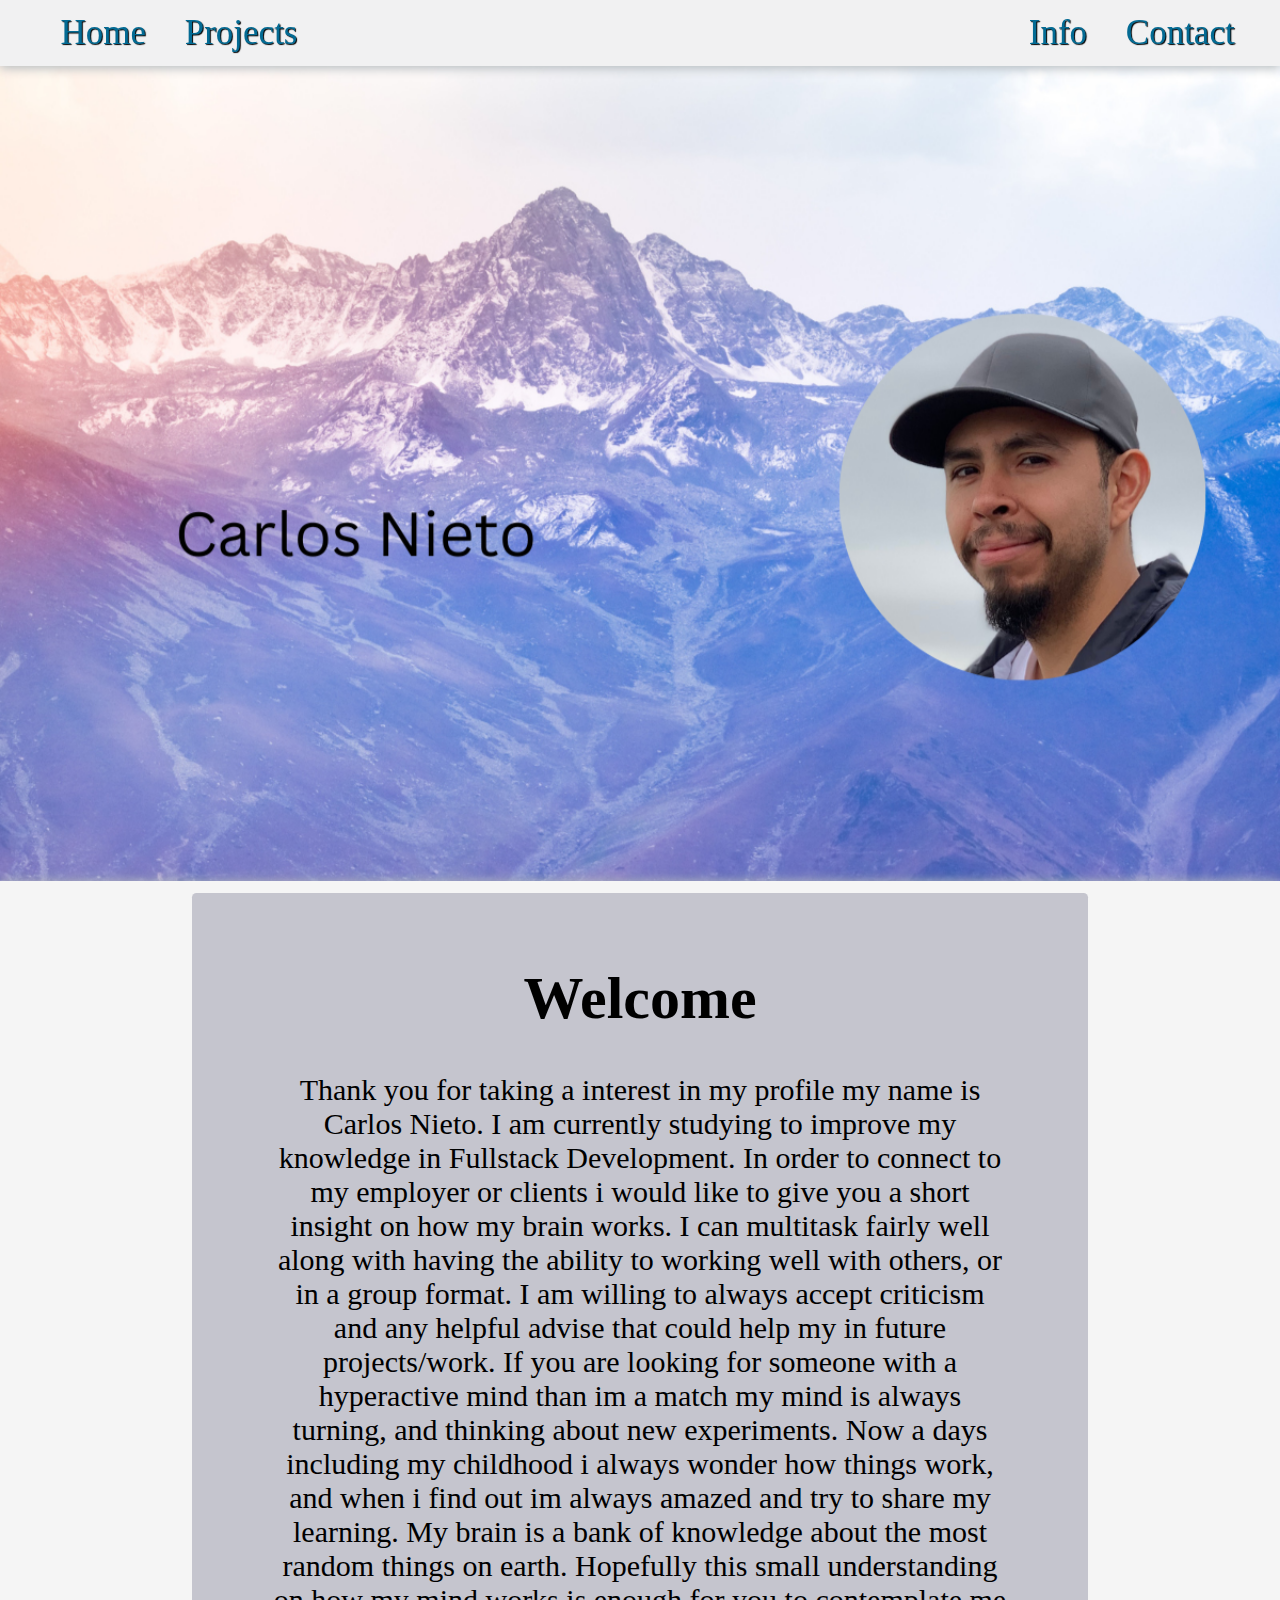
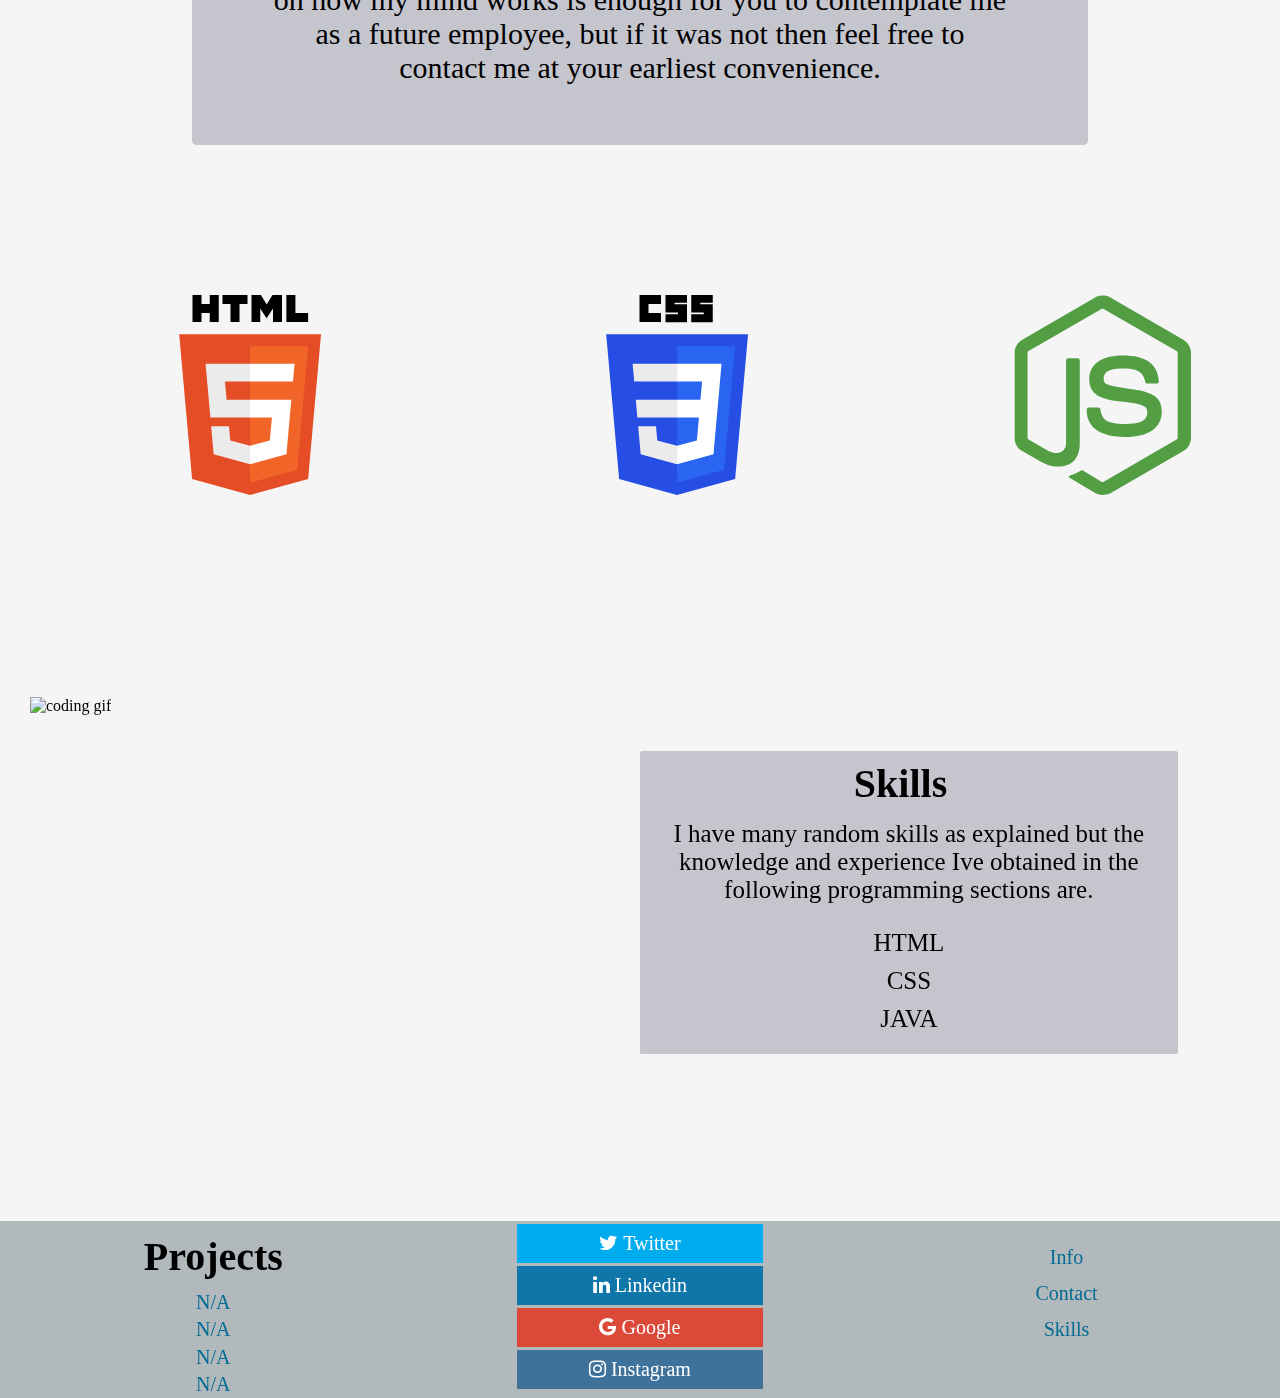
==== index.html @ bda91e51 "portfolio update" ====
<!DOCTYPE html>
<html lang="en">
    <head>
        <meta charset="UTF-8">
        <meta http-equiv="X-UA-Compatible" content="IE=edge">
        <meta name="viewport" content="width=device-width, initial-scale=1.0">
        <link rel="stylesheet" href="https://cdnjs.cloudflare.com/ajax/libs/font-awesome/4.7.0/css/font-awesome.min.css"> 
        <link rel="stylesheet" href="./styles.css">
        <title>Portfolio</title>
    </head>
    <body>
        <section class="bannerimg">
            <h1>i</h1>
            <header>
                <nav class="navigation">
                    <section class="navul">
                        <a href="#">Home</a>
                        <a href="#">Projects</a>
                    </section>
                    <section class="navright">
                        <a href="#">Info</a>
                        <a href="./contact.html">Contact</a>
                    </section>
                </nav>
            </header>
        </section>
        <main>
            <section class="row">
                <section class="col-12 intro">
                    <h1 alt="welcome">Welcome</h1>
                    <p alt="introduction paragraph">Thank you for taking a interest in my profile my name is Carlos Nieto.
                        I am currently studying to improve my knowledge in Fullstack Development.
                        In order to connect to my employer or clients i would like to give you a short
                        insight on how my brain works. I can multitask fairly well along with having the ability to working 
                        well with others, or in a group format. I am willing to always accept criticism and
                         any helpful advise that could help my in future projects/work. If you are looking 
                        for someone with a hyperactive mind than im a match my mind is always turning, and thinking 
                        about new experiments. Now a days including my childhood i always wonder how things work, and 
                        when i find out im always amazed and try to share my learning. My brain is a bank of knowledge 
                        about the most random things on earth. Hopefully this small understanding on how my mind works is 
                        enough for you to contemplate me as a future employee, but if it was not then feel free to contact 
                        me at your earliest convenience.
                    </p>
                </section>
            </section>
            <section class="row">
                <section class="col-4 logosection">
                    <img src="./Content/html_logo.png" alt="html logo">
                </section>
                <section class="col-4 logosection">
                    <img src="./Content/css_logo.png" alt="css logo">
                </section>
                <section class="col-4 logosection">
                    <img src="./Content/javascript_logo.png" alt="javascript logo">
                </section>
            </section>
            <section class="row skillmainsection">
                <section class="col-6 codinggif">
                    <img src="./Content/Untitled_1.gif" alt="coding gif">
                </section>
                <section class="col-6 skillsec">
                    <h1 class="skillssec2 skillssec1" alt="skills">Skills</h1>
                    <p class="skillssec2" alt="skills description">I have many random skills as explained but the knowledge and experience 
                        Ive obtained in the following programming sections are.
                    </p>
                    <ul class="skillsec2">
                        <li alt="html">HTML</li>
                        <li alt="css">CSS</li>
                        <li alt="javascript">JAVA</li>
                    </ul>
                </section>
            </section>
            <section class="footer1">
            <section class="row">
                <section class="col-4 leftfooter1">
                    <h1 class="footerproject" alt="projects">Projects</h1>
                    <a href="#">N/A</a>
                    <a href="#">N/A</a>
                    <a href="#">N/A</a>
                    <a href="#">N/A</a>
                </section>
                <section class="col-4 stickyicon-list">
                    <a href="#twitter" class="twitter">   
                        <i class="fa fa-twitter" alt="twitter"> Twitter</i>   
                        </a>       
                        <a href="#linkedin" class="linkedin">   
                        <i class="fa fa-linkedin" alt="linkedin"> Linkedin</i>   
                        </a>   
                        <a href="#google" class="google">   
                        <i class="fa fa-google" alt="google"> Google</i>   
                        </a>     
                        <a href="#instagram" class="instagram">   
                        <i class="fa fa-instagram" alt="instagram"> Instagram</i>   
                        </a>     
                </section>
                <section class="col-4 footerright1">
                    <a href="#">Info</a>
                    <a href="#">Contact</a>
                    <a href="#">Skills</a>
                </section>
            </section>
            </section>
        </main>
    </body>
</html>
---- styles.css ----
body {
    margin: 0;
}

.navigation {
    display: flex;
    position: relative;
    justify-content: space-between;
    align-content: center;
    text-shadow: 1px 0.5px 1px #000000;
    background-color: #f1f1f2;
    box-shadow: 0 2px 10px #b2b9bc;
    padding: 1%;
    margin: 0;
}

.navul {
    font-size: 35px;
    padding-left: 3%;
}

.navul a {
    padding-right: 20px;
}

.navright {
    float: right;
    font-size: 35px;
    padding-right: 1%;
}

.navright a {
    padding-right: 20px;
}

.navigation a {
    color: rgb(3, 107, 148);
    text-decoration: none;
    padding-left: 10px;
}

.navigation a:hover {
    color: #f5f5f5;
    text-shadow: 2px 1px 8px #363839;
}

.bannerimg h1 {
    position: fixed;
    background-image: url("./Content/Carlos_Nieto_2.png");
    background-size: cover;
    background-position: center;
    width: 100%;
    height: 890px;
    margin-top: 0;
    font-size: 0;
}

main {
    width: 100%;
    position: relative;
    top: 815px;
    box-shadow: -1px 0 10px #b2b9bc;
    background-color: #f5f5f5;
}

.intro {
    text-align: center;
    background-color: #c5c5ce;
    border-radius: 0.5%;
    font-size: 30px;
    margin: 1% 15% 0;
    padding: 30px 80px;

}

.logosection {
    text-align: center;
}

.codinggif {
    margin-top: 3%;
}

.codinggif img {
    height: 90%;
    width: 95%;
    margin: 10px 30px 30px;
}

.skillmainsection {
    margin-bottom: 5%;
}

.skillsec {
    margin: 8%;
    background-color: #c5c5ce;
    border-radius: 0.5%;
}

.skillssec2 {
    text-align: center;
    font-size: 25px;
    padding: 4px 10px;
    margin: 5px;
}

.skillsec2 li {
    text-align: center;
    list-style: none;
    font-size: 25px;
    padding: 5px;
    margin-right: 8%;
}

.skillssec1 {
    font-size: 40px;
    margin-right: 4%;
}

.footerproject {
    margin-bottom: 2%;
    margin-top: 3%;
}

.leftfooter1 {
    font-size: 20px;
    text-align: center;
}

.leftfooter1 a {
    display: block;
    padding: .5%;
    color: rgb(3, 107, 148);
    text-decoration: none;
}

.leftfooter1 a:hover, .footerright1 a:hover {
    color: #f5f5f5;
    text-shadow: 2px 1px 8px #363839;
}

.footer1 {
    display: flex;
    background-color: #b2b9bc;
}

.footerright1 {
    margin-top: 1%;
}

.footerright1 a {
    display: block;
    text-decoration: none;
    text-align: center;
    font-size: 20px;
    margin: 3%;
    color: rgb(3, 107, 148);
}

.stickyicon-list a {
    display: block;
    text-align: center;
    padding: 8px;
    margin: 3px 90px;
    transition: all 1s ease;
    color: white;
    font-size: 20px;
}

.stickyicon-list a:hover {
    color: #000;
}

.twitter {
    color: white;
    background: #00acee;
}

.linkedin {
    background: #0e76a8;
    color: white;
}

.google {
    color: white;
    background: #db4a39;
}

.instagram {
    background: #3f729b;
    color: white;
}

/* Contact section */

.bannerimgC h1 {
    position: fixed;
    background-image: url("./Content/blue_marble.jpg");
    background-size: cover;
    background-repeat: no-repeat;
    background-position: center;
    width: 100%;
    height: 100%;
    margin-top: 0;
    font-size: 0;
}

.maincontact {
    display: flex;
    top: 70px;
    margin: 5% 32% 5%;
    padding: 3% 3%;
    width: 30%;
    box-shadow: -1px 0 10px #b2b9bc;
    background-color: #f5f5f5;
}

.contactform2 {
    margin-left: 12%;
    text-align: left;
}

#namesec, #emailsec, #commentsec {
    margin-left: 20%;
    height: 1.5rem;
    padding-right: px;
}

#commentsec {
    height: 10rem;
}

.contactform2 h1 {
    font-size: 69px;
    margin-bottom: 9%;
}

.contacthead {
    margin-bottom: 10px;
    margin-top: 0%;
    text-decoration: underline;
}

.contactform2 label {
    display: flex;
    font-size: 40px;
    padding: 0%;
}

.submitbuttonsection {
    font-size: 35px;
    border: 1.5px solid #000000;
    margin: 5% 0% 0% 35%;
}

.footercontact {
    width: 100%;
    position: relative;
    top: 120px;
    box-shadow: -1px 0 10px #b2b9bc;
    background-color: #f5f5f5;
}

.row {
    display: inline-flex;
    width: 100%;
}

.col-1 {
    width: 8.33%;
}

.col-2 {
    width: 16.66%;
}

.col-3 {
    width: 25%;
}

.col-4 {
    width: 33.33%;
}

.col-5 {
    width: 41.66%;
}

.col-6 {
    width: 50%;
}

.col-7 {
    width: 58.33%;
}

.col-8 {
    width: 66.66%;
}

.col-9 {
    width: 75%;
}

.col-10 {
    width: 83.33%;
}

.col-11 {
    width: 91.66%;
}

.col-12 {
    width: 100%;
}
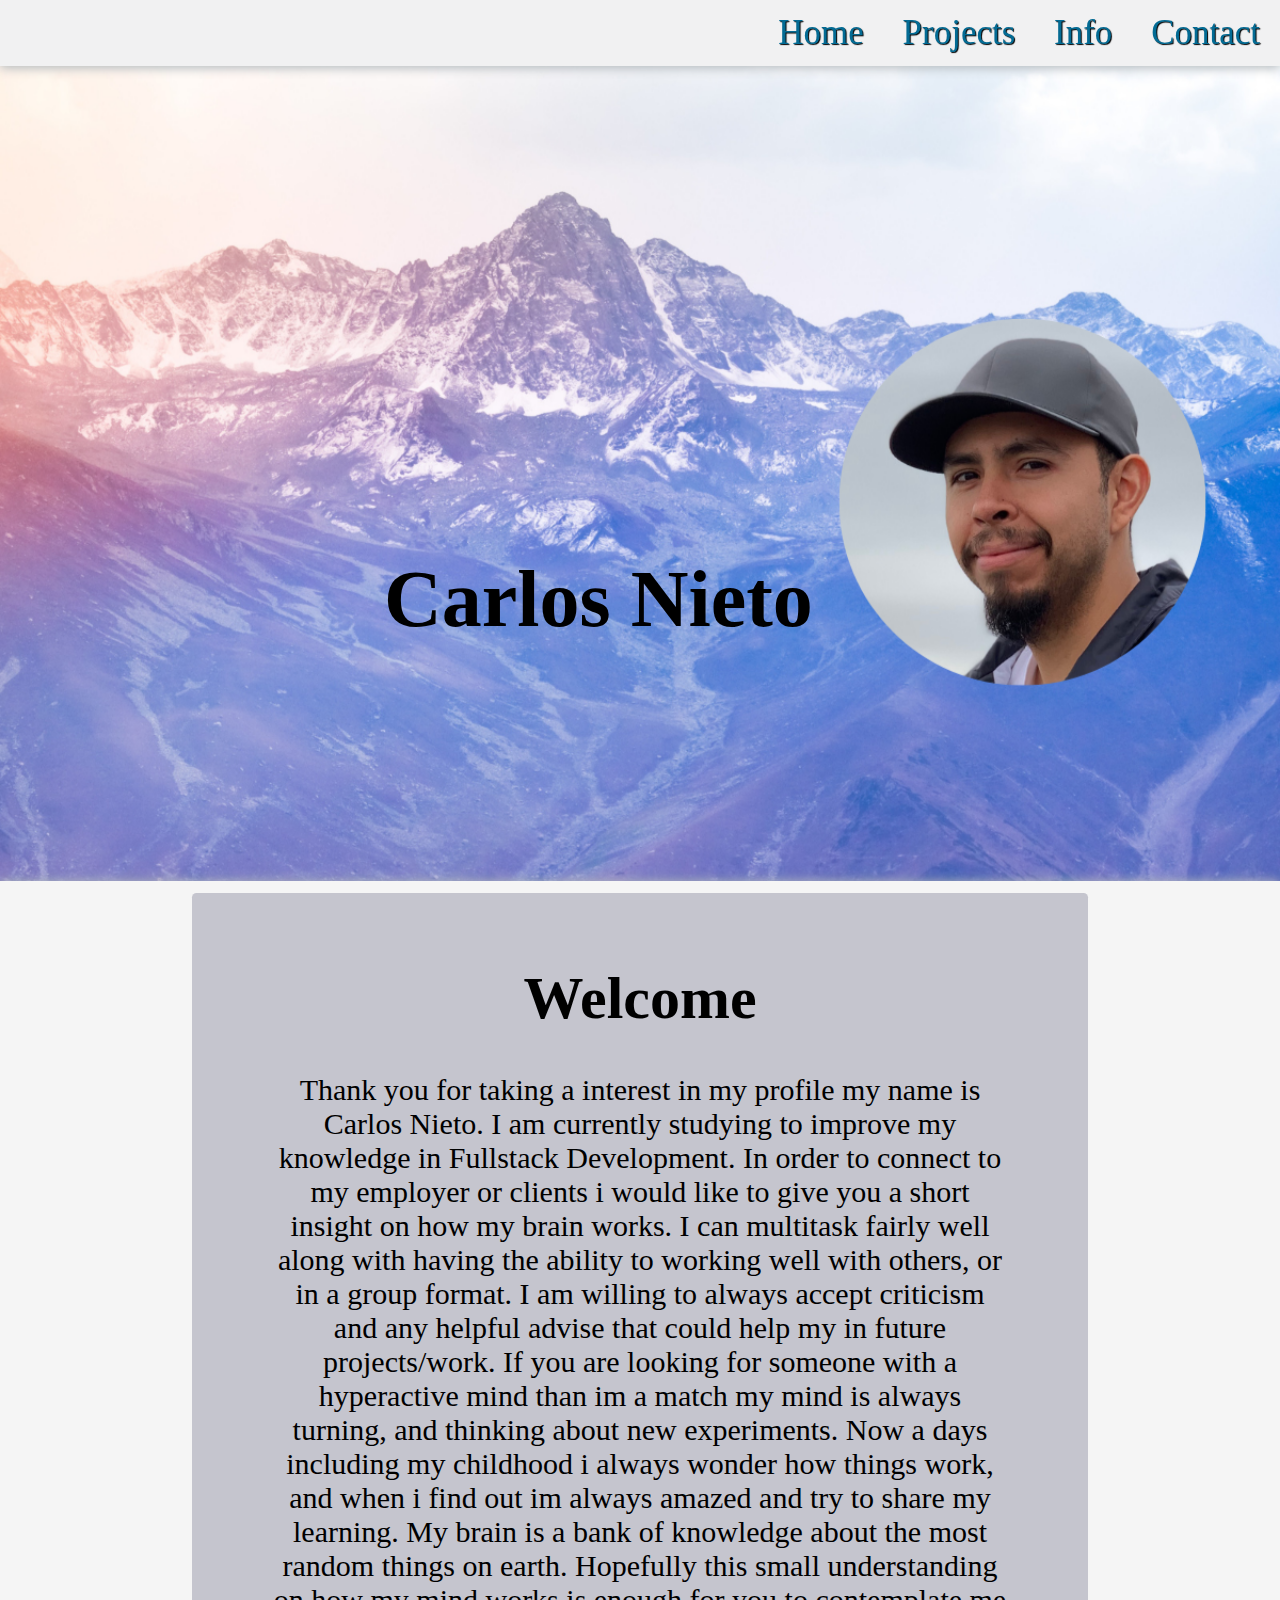
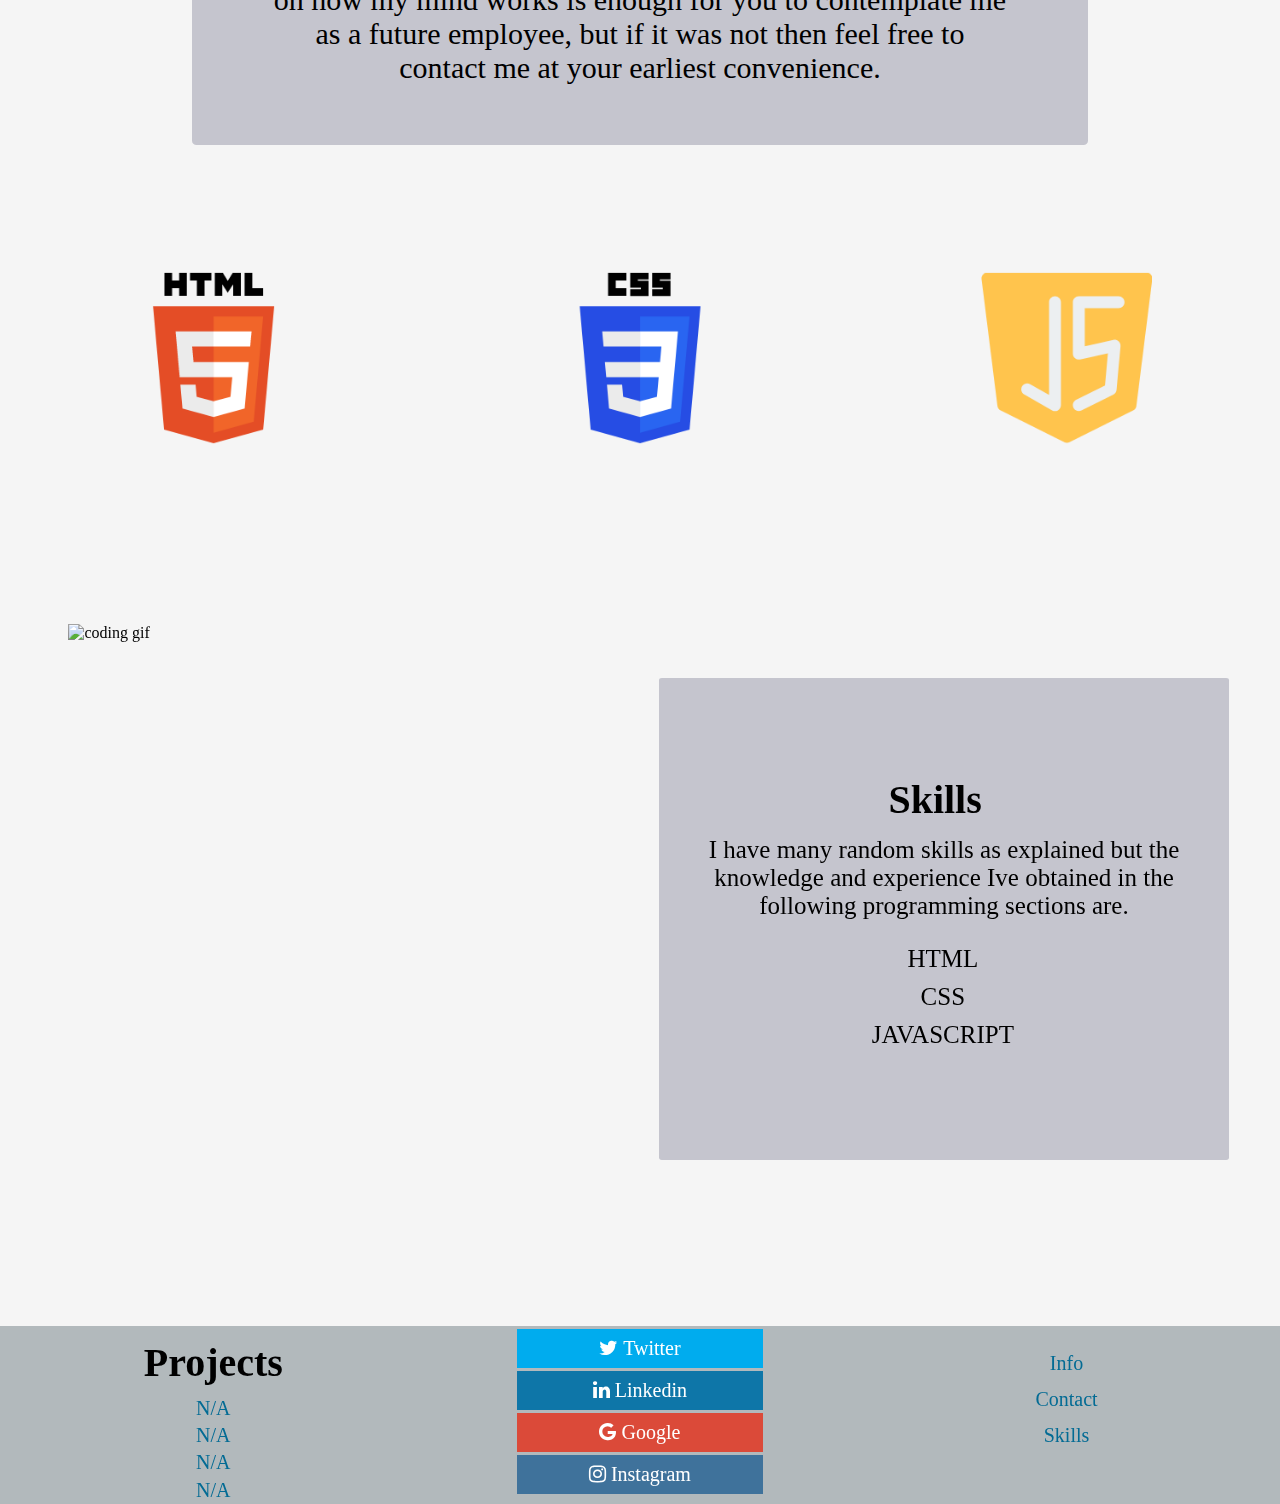
==== commit 7bf36131: "updates" ====
--- a/index.html
+++ b/index.html
@@ -4,46 +4,47 @@
         <meta charset="UTF-8">
         <meta http-equiv="X-UA-Compatible" content="IE=edge">
         <meta name="viewport" content="width=device-width, initial-scale=1.0">
-        <link rel="stylesheet" href="https://cdnjs.cloudflare.com/ajax/libs/font-awesome/4.7.0/css/font-awesome.min.css"> 
+        <link rel="stylesheet" href="https://cdnjs.cloudflare.com/ajax/libs/font-awesome/4.7.0/css/font-awesome.min.css">
         <link rel="stylesheet" href="./styles.css">
         <title>Portfolio</title>
     </head>
     <body>
         <section class="bannerimg">
-            <h1>i</h1>
+            <h1>Carlos Nieto</h1>
             <header>
                 <nav class="navigation">
-                    <section class="navul">
-                        <a href="#">Home</a>
+                    <section class="navright">
+                        <a href="./index.html">Home</a>
                         <a href="#">Projects</a>
-                    </section>
-                    <section class="navright">
                         <a href="#">Info</a>
                         <a href="./contact.html">Contact</a>
                     </section>
                 </nav>
             </header>
         </section>
+        <section class="imagename">
+            <h1>Carlos Nieto</h1>
+        </section>
         <main>
             <section class="row">
                 <section class="col-12 intro">
-                    <h1 alt="welcome">Welcome</h1>
-                    <p alt="introduction paragraph">Thank you for taking a interest in my profile my name is Carlos Nieto.
-                        I am currently studying to improve my knowledge in Fullstack Development.
-                        In order to connect to my employer or clients i would like to give you a short
-                        insight on how my brain works. I can multitask fairly well along with having the ability to working 
-                        well with others, or in a group format. I am willing to always accept criticism and
-                         any helpful advise that could help my in future projects/work. If you are looking 
-                        for someone with a hyperactive mind than im a match my mind is always turning, and thinking 
-                        about new experiments. Now a days including my childhood i always wonder how things work, and 
-                        when i find out im always amazed and try to share my learning. My brain is a bank of knowledge 
-                        about the most random things on earth. Hopefully this small understanding on how my mind works is 
-                        enough for you to contemplate me as a future employee, but if it was not then feel free to contact 
-                        me at your earliest convenience.
+                    <h1>Welcome</h1>
+                    <p>Thank you for taking a interest in my profile my name is Carlos Nieto.
+                    I am currently studying to improve my knowledge in Fullstack Development.
+                    In order to connect to my employer or clients i would like to give you a short
+                    insight on how my brain works. I can multitask fairly well along with having the ability to working 
+                    well with others, or in a group format. I am willing to always accept criticism and
+                    any helpful advise that could help my in future projects/work. If you are looking 
+                     for someone with a hyperactive mind than im a match my mind is always turning, and thinking 
+                    about new experiments. Now a days including my childhood i always wonder how things work, and 
+                    when i find out im always amazed and try to share my learning. My brain is a bank of knowledge 
+                    about the most random things on earth. Hopefully this small understanding on how my mind works is 
+                    enough for you to contemplate me as a future employee, but if it was not then feel free to contact 
+                    me at your earliest convenience.
                     </p>
                 </section>
             </section>
-            <section class="row">
+            <section class="row logosection1">
                 <section class="col-4 logosection">
                     <img src="./Content/html_logo.png" alt="html logo">
                 </section>
@@ -56,49 +57,53 @@
             </section>
             <section class="row skillmainsection">
                 <section class="col-6 codinggif">
-                    <img src="./Content/Untitled_1.gif" alt="coding gif">
+                    <img src="./Content/html_gif.gif" alt="coding gif">
                 </section>
                 <section class="col-6 skillsec">
-                    <h1 class="skillssec2 skillssec1" alt="skills">Skills</h1>
-                    <p class="skillssec2" alt="skills description">I have many random skills as explained but the knowledge and experience 
-                        Ive obtained in the following programming sections are.
+                    <h1 class="skillssec2 skillssec1">Skills</h1>
+                    <p class="skillssec2">I have many random skills as explained but the knowledge and experience 
+                    Ive obtained in the following programming sections are.
                     </p>
                     <ul class="skillsec2">
                         <li alt="html">HTML</li>
                         <li alt="css">CSS</li>
-                        <li alt="javascript">JAVA</li>
+                        <li alt="javascript">JAVASCRIPT</li>
                     </ul>
                 </section>
             </section>
             <section class="footer1">
-            <section class="row">
-                <section class="col-4 leftfooter1">
-                    <h1 class="footerproject" alt="projects">Projects</h1>
-                    <a href="#">N/A</a>
-                    <a href="#">N/A</a>
-                    <a href="#">N/A</a>
-                    <a href="#">N/A</a>
+                <section class="row">
+                    <section class="col-4 leftfooter1">
+                        <h1 class="footerproject">Projects</h1>
+                        <a href="#">N/A</a>
+                        <a href="#">N/A</a>
+                        <a href="#">N/A</a>
+                        <a href="#">N/A</a>
+                    </section>
+                    <section class="col-4 stickyicon-list">
+                        <a href="#twitter" class="twitter">
+                            <i class="fa fa-twitter">
+                                Twitter</i>
+                        </a>
+                        <a href="#linkedin" class="linkedin">
+                            <i class="fa fa-linkedin">
+                                Linkedin</i>
+                        </a>
+                        <a href="#google" class="google">
+                            <i class="fa fa-google">
+                                Google</i>
+                        </a>
+                        <a href="#instagram" class="instagram">
+                            <i class="fa fa-instagram">
+                                Instagram</i>
+                        </a>
+                    </section>
+                    <section class="col-4 footerright1">
+                        <a href="#">Info</a>
+                        <a href="#">Contact</a>
+                        <a href="#">Skills</a>
+                    </section>
                 </section>
-                <section class="col-4 stickyicon-list">
-                    <a href="#twitter" class="twitter">   
-                        <i class="fa fa-twitter" alt="twitter"> Twitter</i>   
-                        </a>       
-                        <a href="#linkedin" class="linkedin">   
-                        <i class="fa fa-linkedin" alt="linkedin"> Linkedin</i>   
-                        </a>   
-                        <a href="#google" class="google">   
-                        <i class="fa fa-google" alt="google"> Google</i>   
-                        </a>     
-                        <a href="#instagram" class="instagram">   
-                        <i class="fa fa-instagram" alt="instagram"> Instagram</i>   
-                        </a>     
-                </section>
-                <section class="col-4 footerright1">
-                    <a href="#">Info</a>
-                    <a href="#">Contact</a>
-                    <a href="#">Skills</a>
-                </section>
-            </section>
             </section>
         </main>
     </body>
--- a/styles.css
+++ b/styles.css
@@ -1,5 +1,5 @@
 body {
-    margin: 0;
+    margin: 0%;
 }
 
 .navigation {
@@ -10,23 +10,16 @@
     text-shadow: 1px 0.5px 1px #000000;
     background-color: #f1f1f2;
     box-shadow: 0 2px 10px #b2b9bc;
-    padding: 1%;
-    margin: 0;
-}
-
-.navul {
+    padding: 1% 0% 1% 1%;
+    margin: 0%;
+}
+
+.navright {
+    text-align: right;
     font-size: 35px;
-    padding-left: 3%;
-}
-
-.navul a {
-    padding-right: 20px;
-}
-
-.navright {
-    float: right;
-    font-size: 35px;
-    padding-right: 1%;
+    padding-right: 0%;
+    margin-right: 0%;
+    width: 100%;
 }
 
 .navright a {
@@ -40,19 +33,27 @@
 }
 
 .navigation a:hover {
-    color: #f5f5f5;
+    color: #3b6ad7;
     text-shadow: 2px 1px 8px #363839;
 }
 
 .bannerimg h1 {
     position: fixed;
-    background-image: url("./Content/Carlos_Nieto_2.png");
+    background-image: url("./Content/Carlos_Nieto_3.png");
     background-size: cover;
     background-position: center;
     width: 100%;
-    height: 890px;
-    margin-top: 0;
-    font-size: 0;
+    height: 100%;
+    margin-top: 0px;
+    font-size: 0px;
+}
+
+.imagename {
+    display: flex;
+    position: fixed;
+    top: 500px;
+    left: 30%;
+    font-size: 40px;
 }
 
 main {
@@ -68,21 +69,26 @@
     background-color: #c5c5ce;
     border-radius: 0.5%;
     font-size: 30px;
-    margin: 1% 15% 0;
+    margin: 1% 15% 0%;
     padding: 30px 80px;
 
 }
 
 .logosection {
-    text-align: center;
+    display: flex;
+    text-align: center;
+}
+
+.logosection img {
+    overflow: auto;
 }
 
 .codinggif {
     margin-top: 3%;
+    margin-left: 3%;
 }
 
 .codinggif img {
-    height: 90%;
     width: 95%;
     margin: 10px 30px 30px;
 }
@@ -92,9 +98,10 @@
 }
 
 .skillsec {
-    margin: 8%;
+    margin: 8% 4%;
     background-color: #c5c5ce;
     border-radius: 0.5%;
+    padding: 7% 0%;
 }
 
 .skillssec2 {
@@ -135,7 +142,7 @@
 }
 
 .leftfooter1 a:hover, .footerright1 a:hover {
-    color: #f5f5f5;
+    color: #3b6ad7;
     text-shadow: 2px 1px 8px #363839;
 }
 
@@ -201,8 +208,8 @@
     background-position: center;
     width: 100%;
     height: 100%;
-    margin-top: 0;
-    font-size: 0;
+    margin-top: 0%;
+    font-size: 0px;
 }
 
 .maincontact {
@@ -221,9 +228,8 @@
 }
 
 #namesec, #emailsec, #commentsec {
-    margin-left: 20%;
+    width: 80%;
     height: 1.5rem;
-    padding-right: px;
 }
 
 #commentsec {
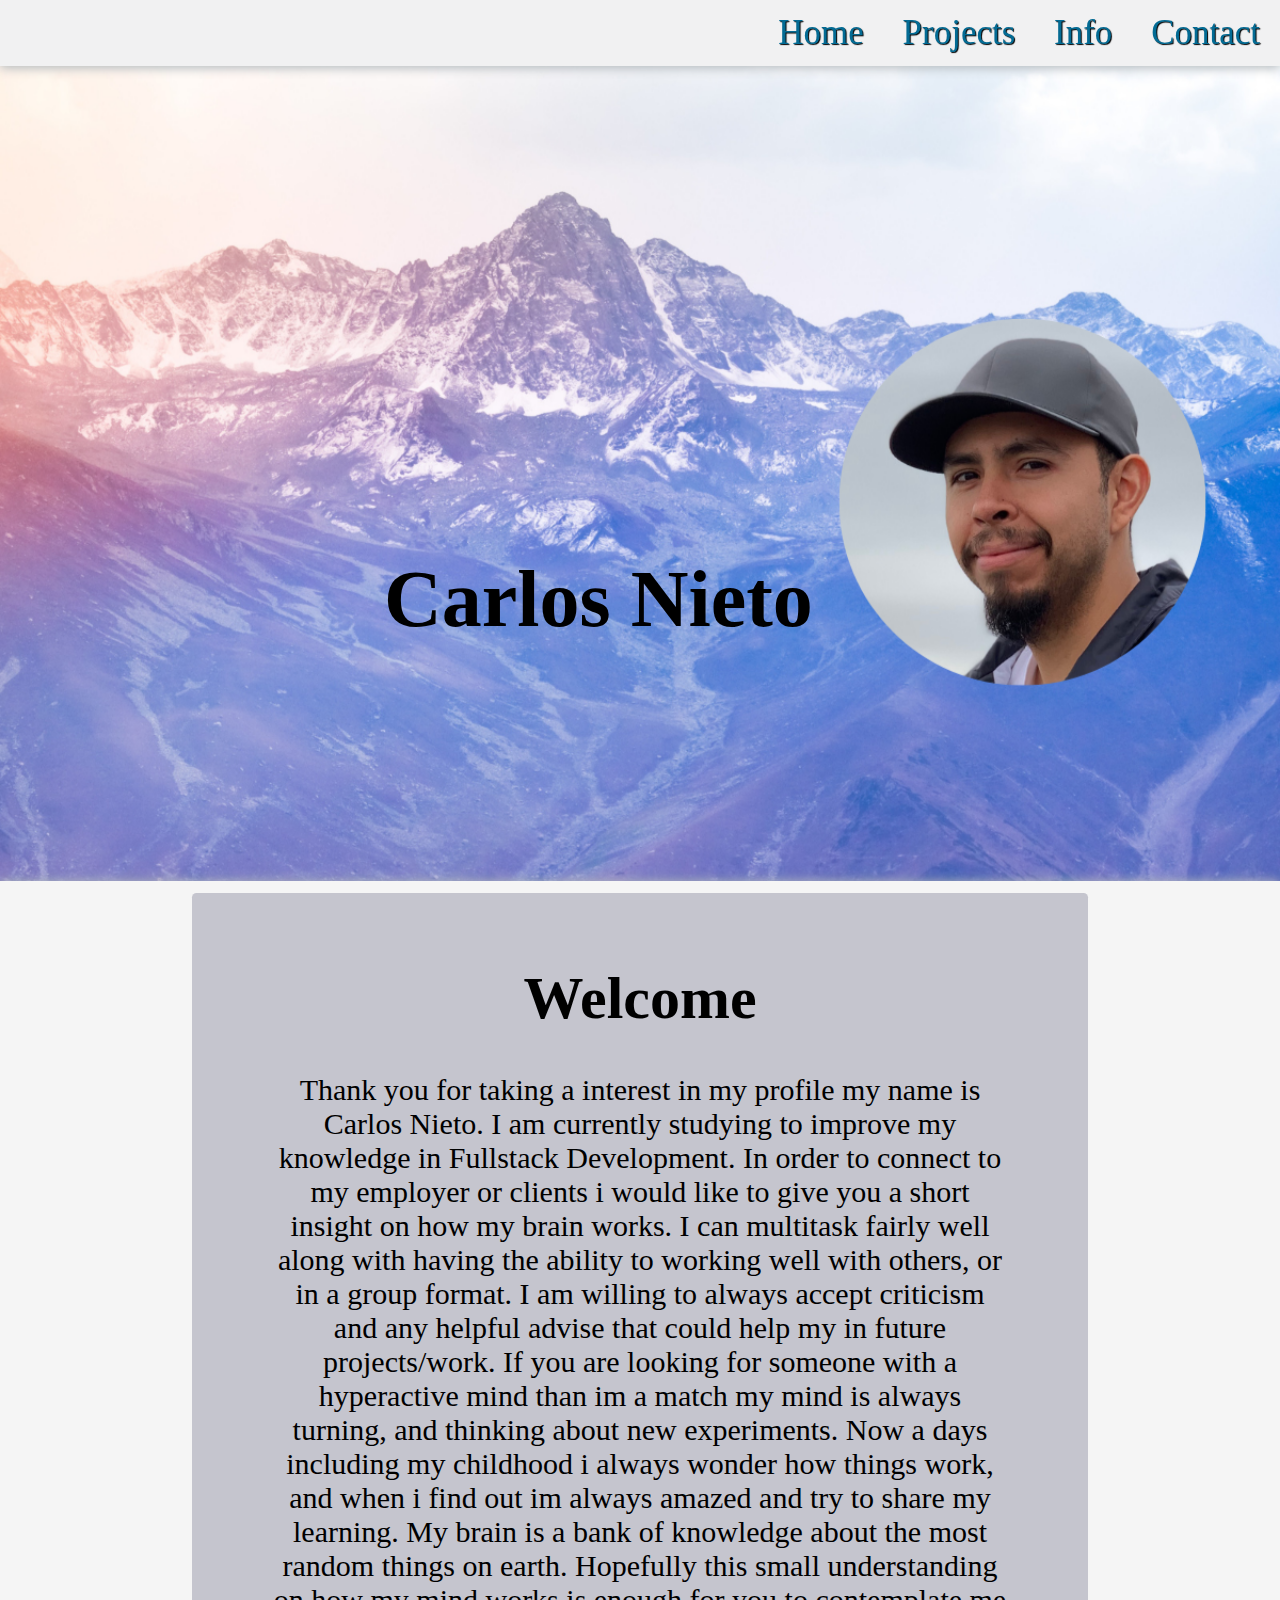
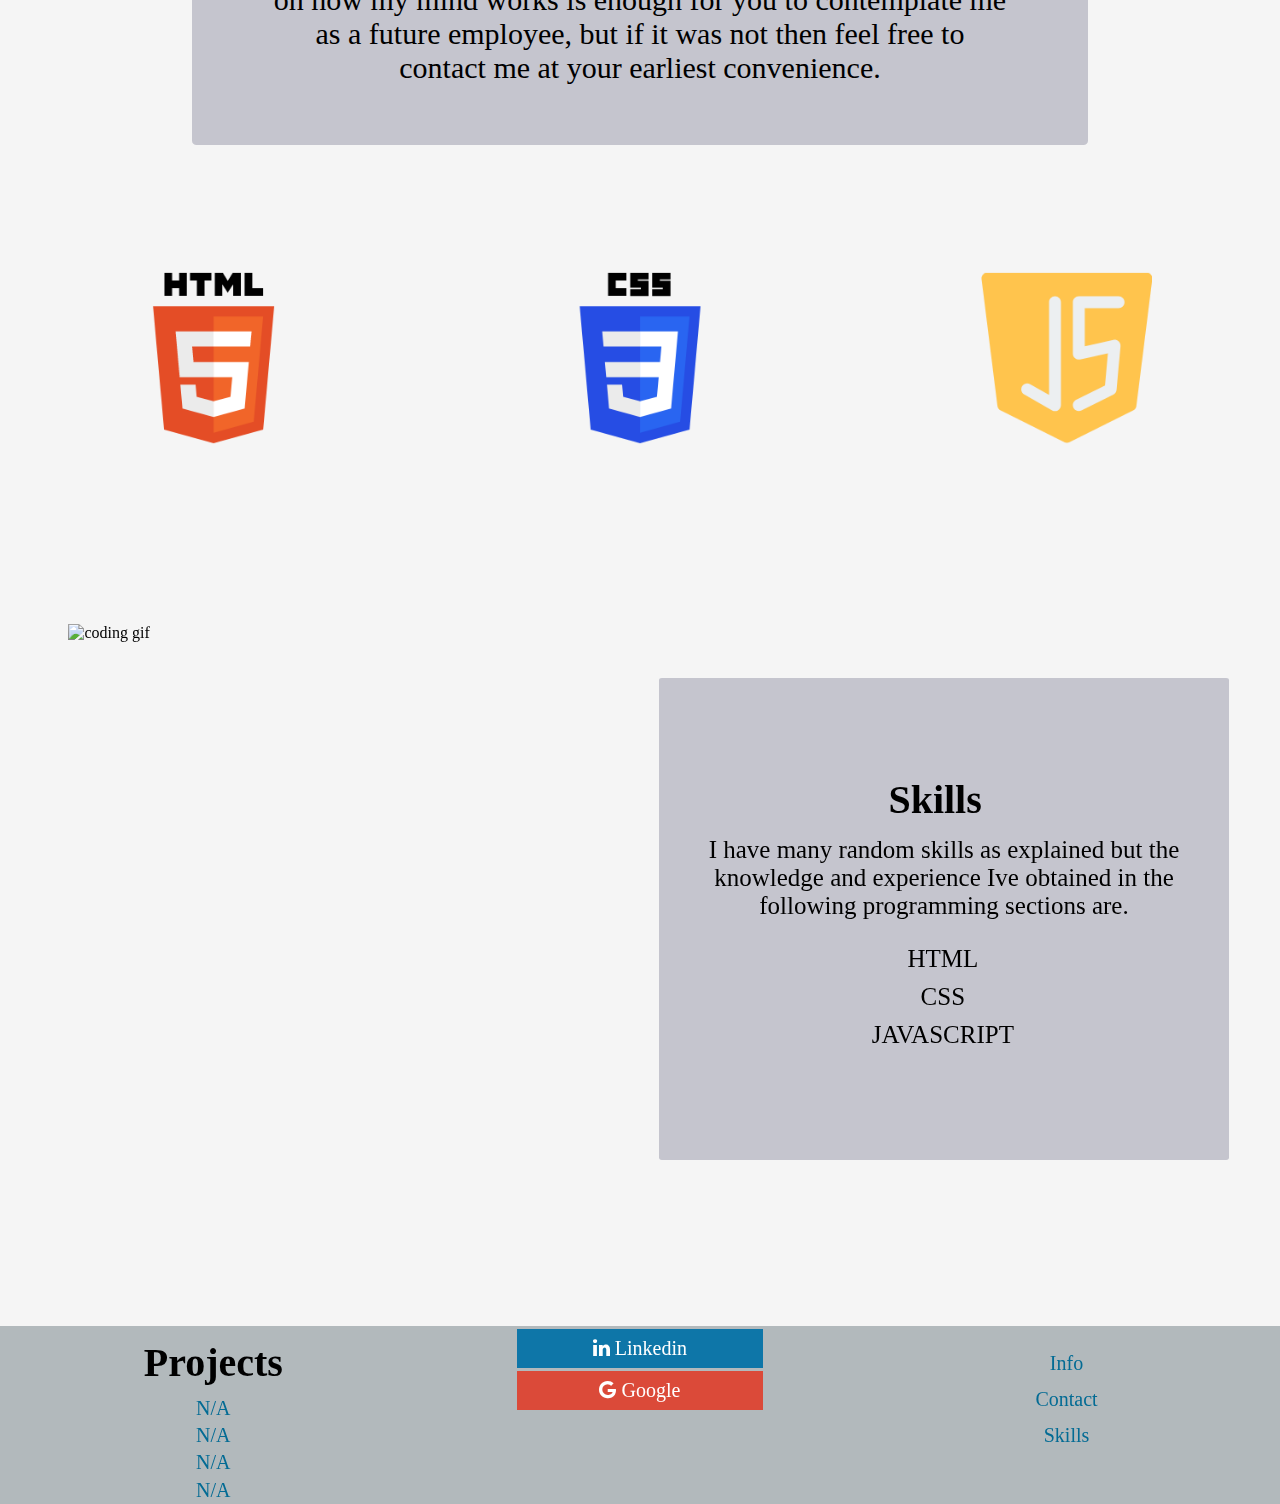
==== commit 762c8957: "updates" ====
--- a/index.html
+++ b/index.html
@@ -81,10 +81,6 @@
                         <a href="#">N/A</a>
                     </section>
                     <section class="col-4 stickyicon-list">
-                        <a href="#twitter" class="twitter">
-                            <i class="fa fa-twitter">
-                                Twitter</i>
-                        </a>
                         <a href="#linkedin" class="linkedin">
                             <i class="fa fa-linkedin">
                                 Linkedin</i>
@@ -92,10 +88,6 @@
                         <a href="#google" class="google">
                             <i class="fa fa-google">
                                 Google</i>
-                        </a>
-                        <a href="#instagram" class="instagram">
-                            <i class="fa fa-instagram">
-                                Instagram</i>
                         </a>
                     </section>
                     <section class="col-4 footerright1">
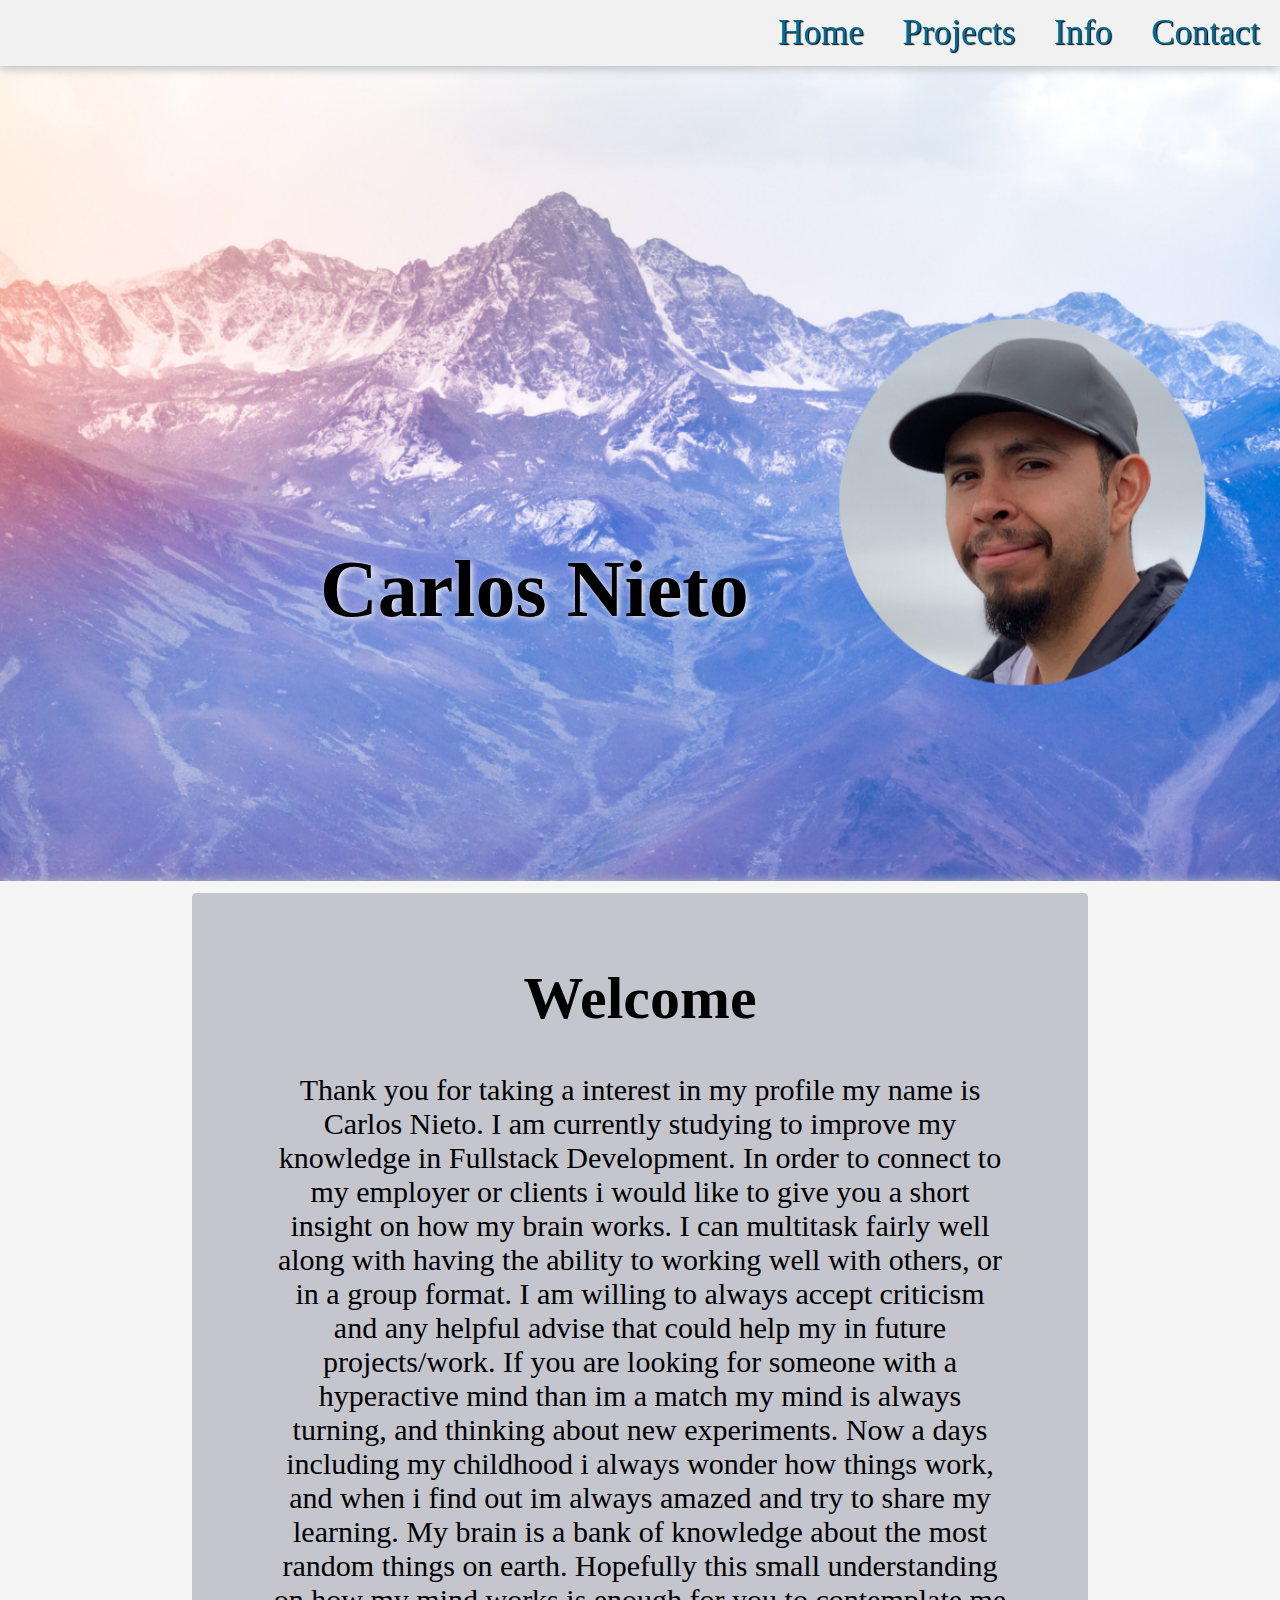
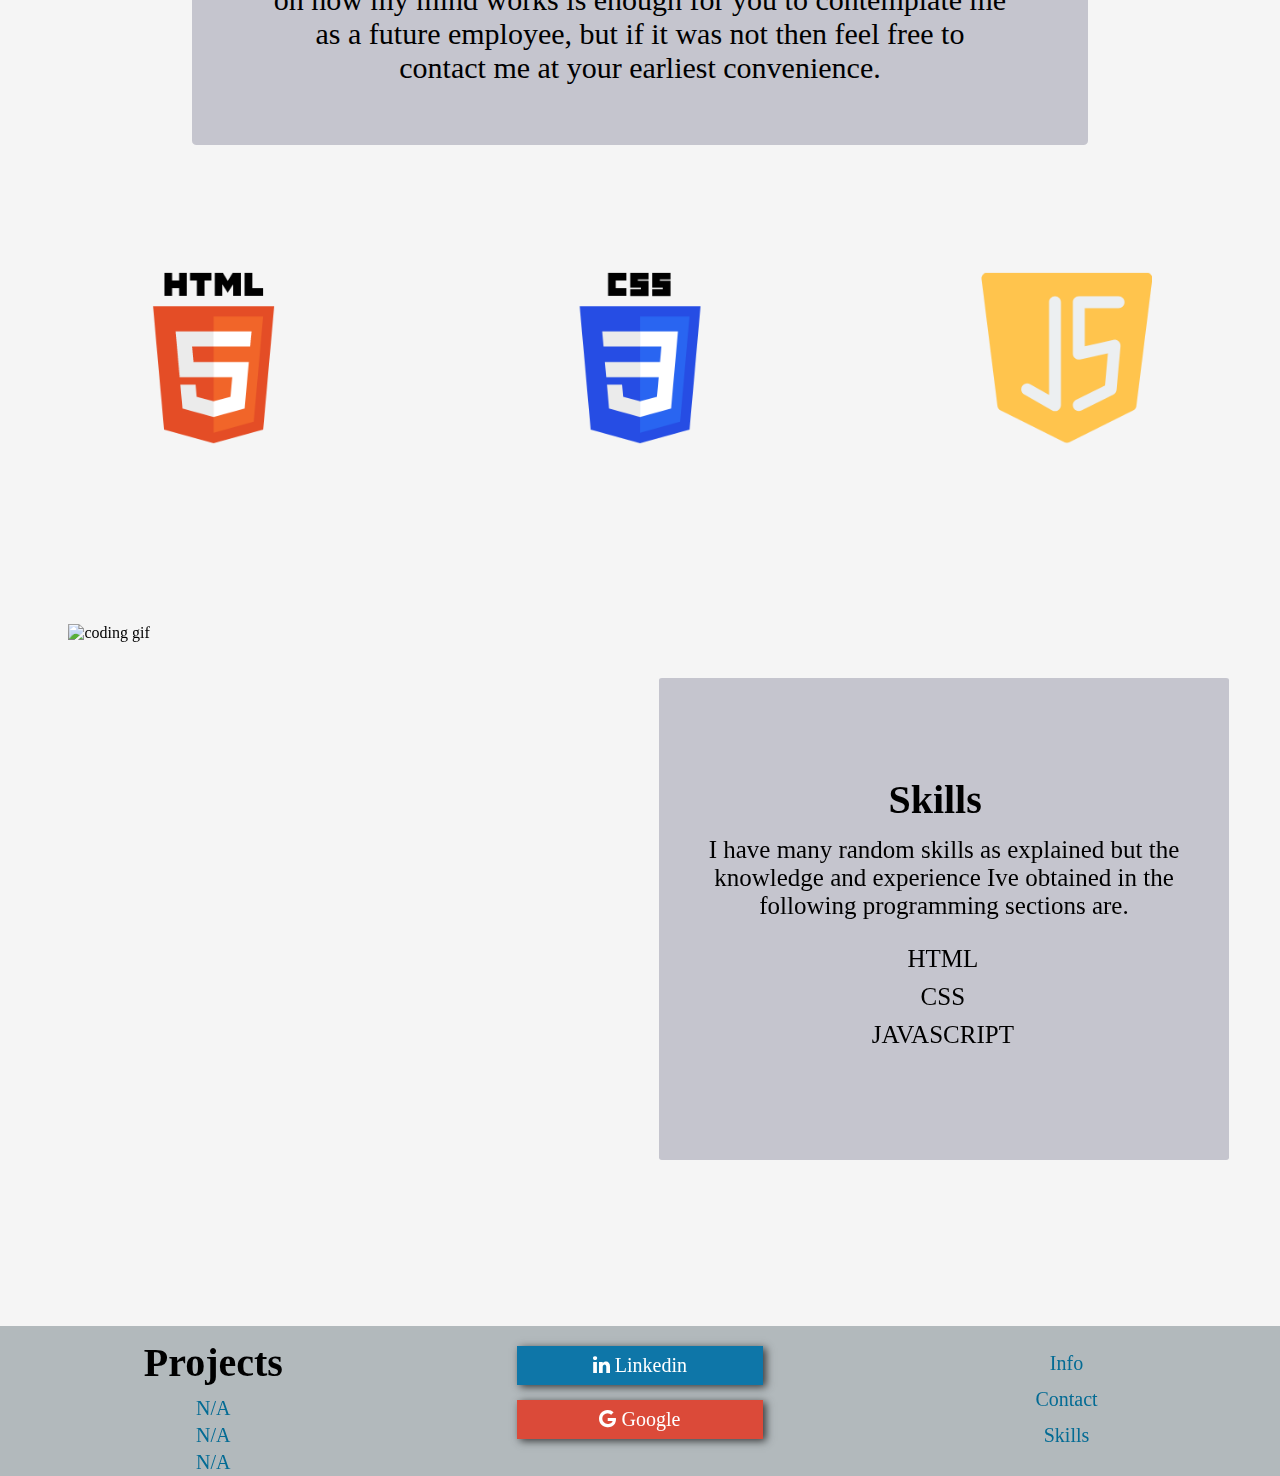
==== commit b2f32fc6: "media update" ====
--- a/index.html
+++ b/index.html
@@ -10,7 +10,7 @@
     </head>
     <body>
         <section class="bannerimg">
-            <h1>Carlos Nieto</h1>
+            <h1>i</h1>
             <header>
                 <nav class="navigation">
                     <section class="navright">
@@ -30,17 +30,17 @@
                 <section class="col-12 intro">
                     <h1>Welcome</h1>
                     <p>Thank you for taking a interest in my profile my name is Carlos Nieto.
-                    I am currently studying to improve my knowledge in Fullstack Development.
-                    In order to connect to my employer or clients i would like to give you a short
-                    insight on how my brain works. I can multitask fairly well along with having the ability to working 
-                    well with others, or in a group format. I am willing to always accept criticism and
-                    any helpful advise that could help my in future projects/work. If you are looking 
-                     for someone with a hyperactive mind than im a match my mind is always turning, and thinking 
-                    about new experiments. Now a days including my childhood i always wonder how things work, and 
-                    when i find out im always amazed and try to share my learning. My brain is a bank of knowledge 
-                    about the most random things on earth. Hopefully this small understanding on how my mind works is 
-                    enough for you to contemplate me as a future employee, but if it was not then feel free to contact 
-                    me at your earliest convenience.
+                                            I am currently studying to improve my knowledge in Fullstack Development.
+                                            In order to connect to my employer or clients i would like to give you a short
+                                            insight on how my brain works. I can multitask fairly well along with having the ability to working 
+                                            well with others, or in a group format. I am willing to always accept criticism and
+                                            any helpful advise that could help my in future projects/work. If you are looking 
+                                             for someone with a hyperactive mind than im a match my mind is always turning, and thinking 
+                                            about new experiments. Now a days including my childhood i always wonder how things work, and 
+                                            when i find out im always amazed and try to share my learning. My brain is a bank of knowledge 
+                                            about the most random things on earth. Hopefully this small understanding on how my mind works is 
+                                            enough for you to contemplate me as a future employee, but if it was not then feel free to contact 
+                                            me at your earliest convenience.
                     </p>
                 </section>
             </section>
@@ -62,7 +62,7 @@
                 <section class="col-6 skillsec">
                     <h1 class="skillssec2 skillssec1">Skills</h1>
                     <p class="skillssec2">I have many random skills as explained but the knowledge and experience 
-                    Ive obtained in the following programming sections are.
+                        Ive obtained in the following programming sections are.
                     </p>
                     <ul class="skillsec2">
                         <li alt="html">HTML</li>
@@ -75,7 +75,6 @@
                 <section class="row">
                     <section class="col-4 leftfooter1">
                         <h1 class="footerproject">Projects</h1>
-                        <a href="#">N/A</a>
                         <a href="#">N/A</a>
                         <a href="#">N/A</a>
                         <a href="#">N/A</a>
--- a/styles.css
+++ b/styles.css
@@ -51,7 +51,8 @@
 .imagename {
     display: flex;
     position: fixed;
-    top: 500px;
+    top: 490px;
+    text-shadow: 2px 2px 6px rgb(247, 243, 243);
     left: 30%;
     font-size: 40px;
 }
@@ -89,7 +90,7 @@
 }
 
 .codinggif img {
-    width: 95%;
+    height: 90%;
     margin: 10px 30px 30px;
 }
 
@@ -164,11 +165,15 @@
     color: rgb(3, 107, 148);
 }
 
+.stickyicon-list {
+margin-top: 5px;
+}
+
 .stickyicon-list a {
     display: block;
     text-align: center;
     padding: 8px;
-    margin: 3px 90px;
+    margin: 25px 90px 0px 90px;
     transition: all 1s ease;
     color: white;
     font-size: 20px;
@@ -178,26 +183,17 @@
     color: #000;
 }
 
-.twitter {
-    color: white;
-    background: #00acee;
-}
-
 .linkedin {
     background: #0e76a8;
     color: white;
+    box-shadow: 3px 2px 8px #363839;
 }
 
 .google {
     color: white;
     background: #db4a39;
-}
-
-.instagram {
-    background: #3f729b;
-    color: white;
-}
-
+    box-shadow: 3px 2px 8px #363839;
+}
 /* Contact section */
 
 .bannerimgC h1 {
@@ -249,7 +245,7 @@
 
 .contactform2 label {
     display: flex;
-    font-size: 40px;
+    font-size: 30px;
     padding: 0%;
 }
 
@@ -267,6 +263,48 @@
     background-color: #f5f5f5;
 }
 
+/* media Q */
+@media only screen and (max-width: 1280px){
+    .codinggif {
+        overflow: hidden;
+    }
+
+    .stickyicon-list a {
+        margin: 15px 90px 0px 90px;
+    }
+
+    .imagename {
+        left: 25%;
+    }
+
+    .maincontact {
+        margin: 5% 20% 5%;
+        width: 50%;
+        padding: 5% 5%;
+    }
+
+    .contacthead {
+        margin-left: 40px;
+    }
+
+    .contactform2 h1{
+       font-size: 65px; 
+    }
+
+    .contactform2 label {
+        font-size: 40px;
+        margin-left: 15%;
+    }
+
+    #namesec, #emailsec, #commentsec {
+        margin-left: 15%;
+    }
+
+    .submitbuttonsection {
+        margin-left: 40%;
+    }
+}
+
 .row {
     display: inline-flex;
     width: 100%;
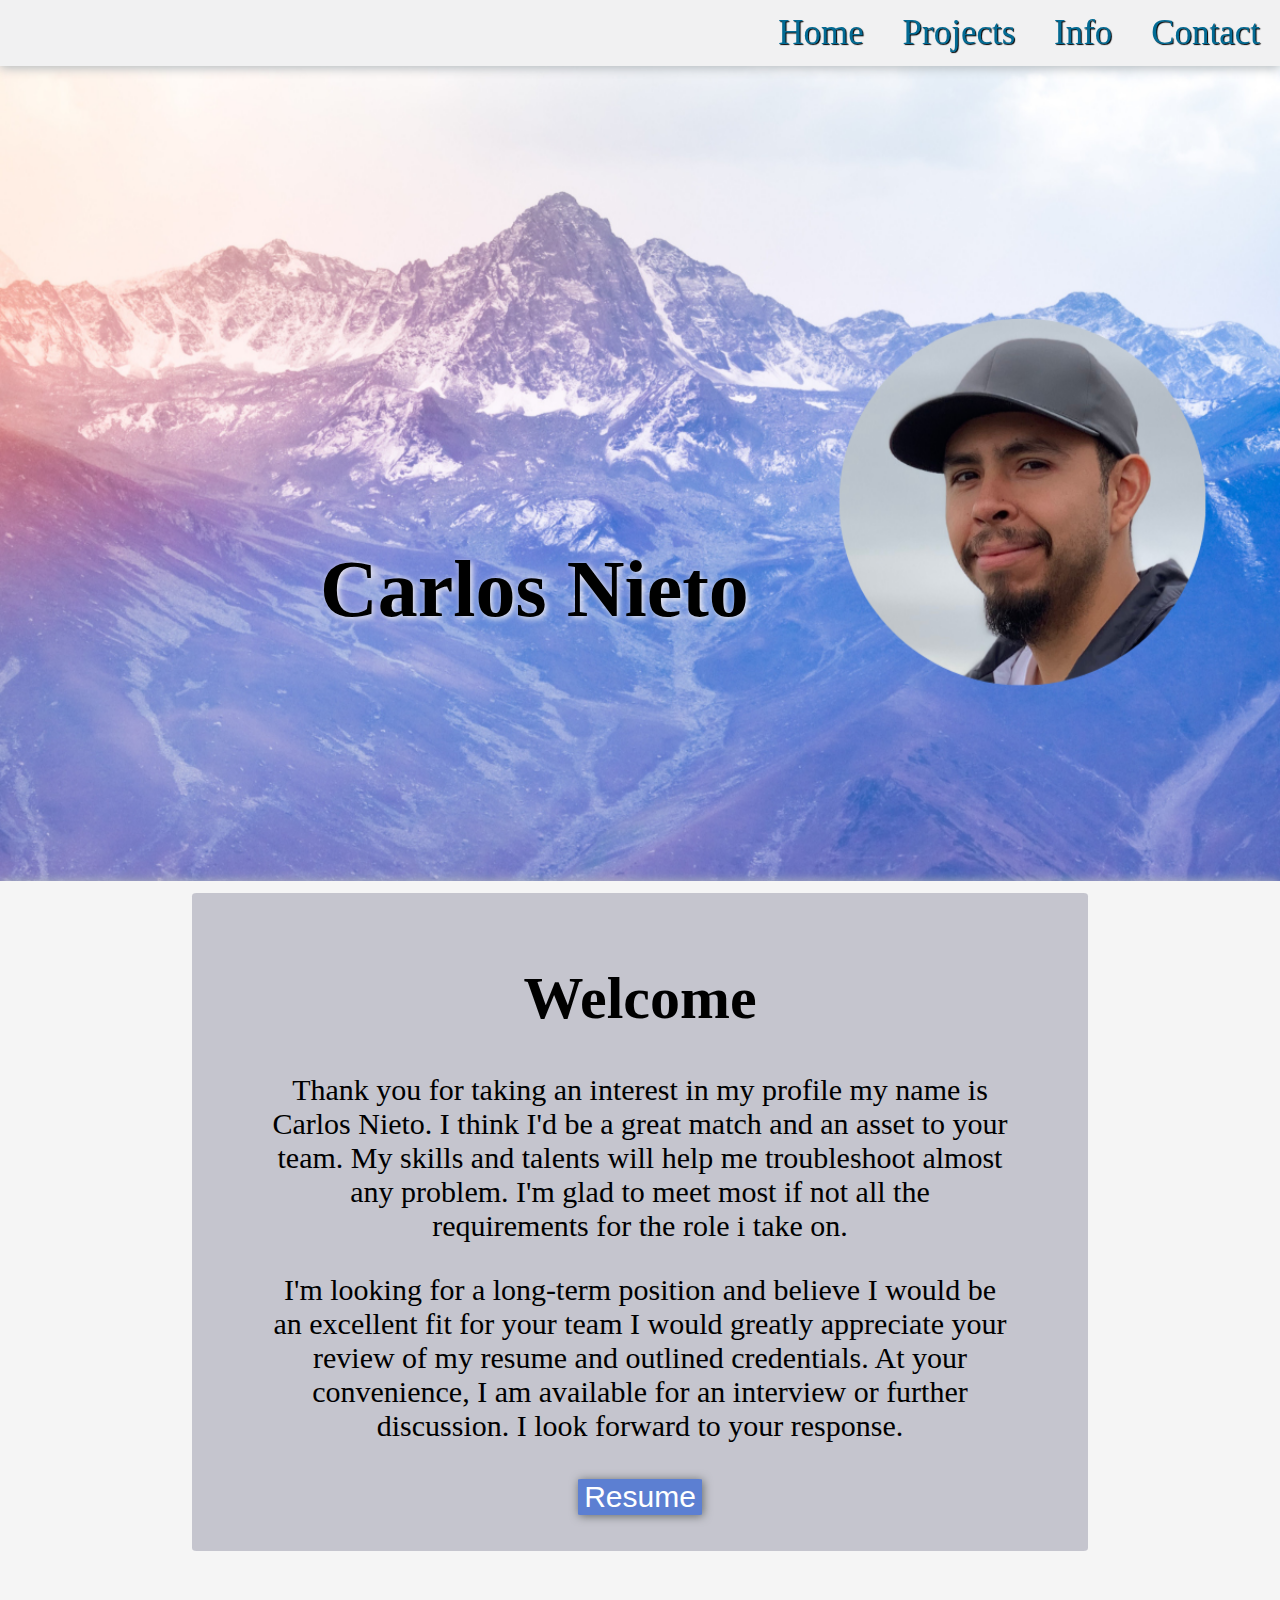
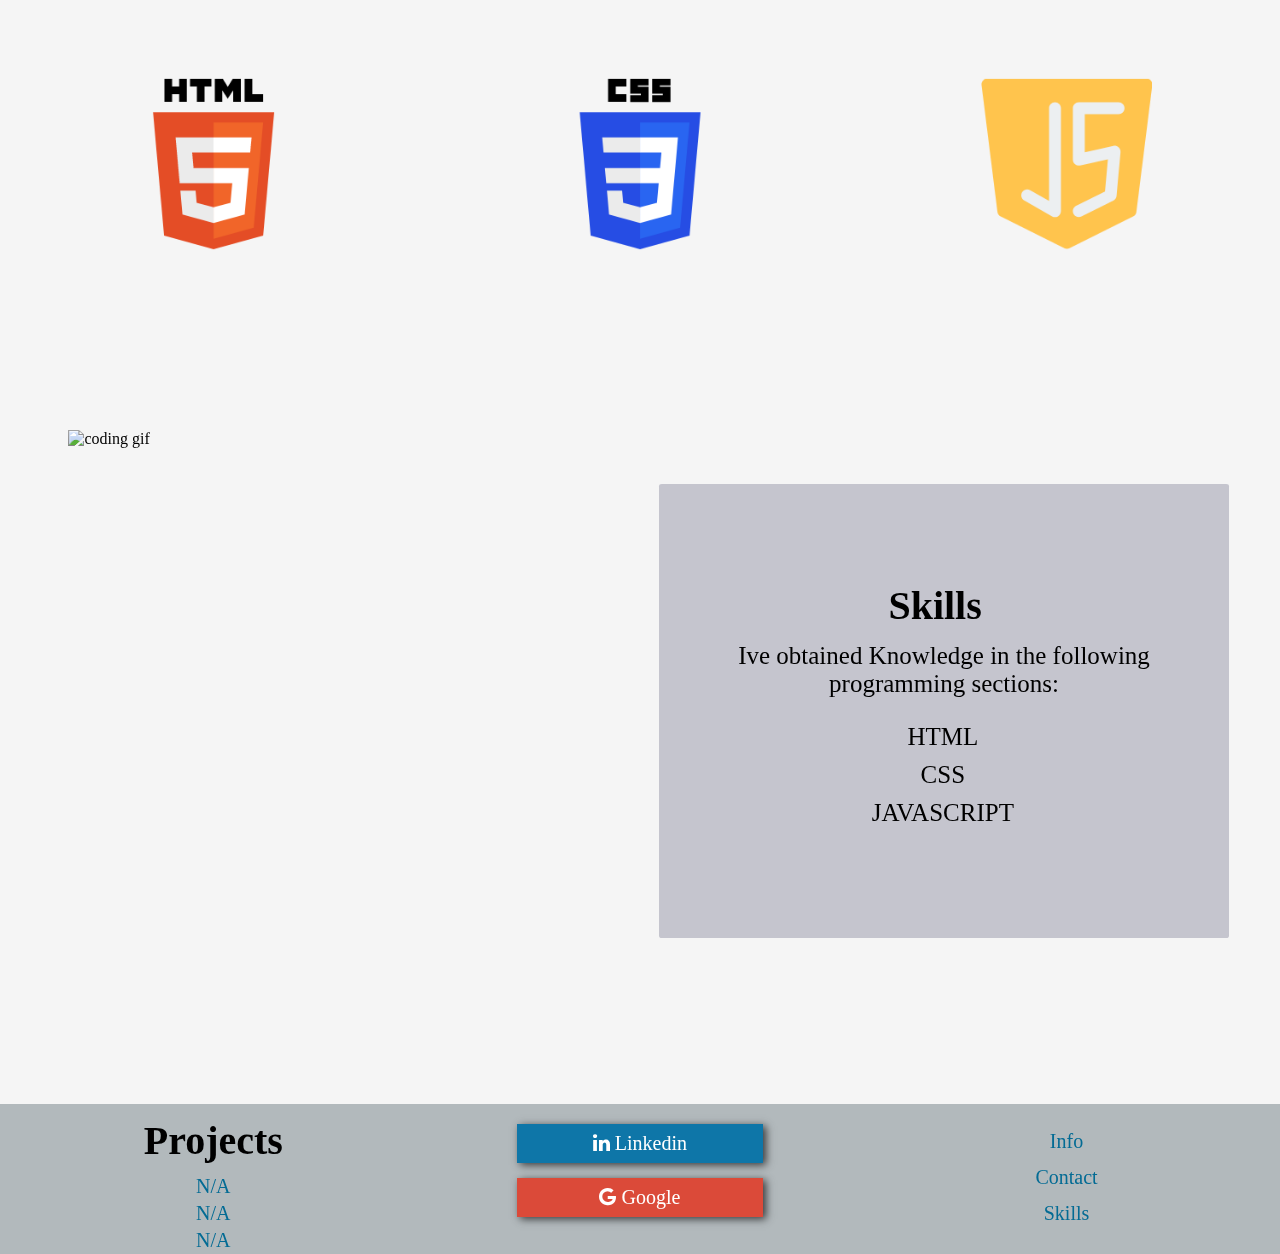
==== commit 01e0cc82: "js file added" ====
--- a/index.html
+++ b/index.html
@@ -29,19 +29,18 @@
             <section class="row">
                 <section class="col-12 intro">
                     <h1>Welcome</h1>
-                    <p>Thank you for taking a interest in my profile my name is Carlos Nieto.
-                                            I am currently studying to improve my knowledge in Fullstack Development.
-                                            In order to connect to my employer or clients i would like to give you a short
-                                            insight on how my brain works. I can multitask fairly well along with having the ability to working 
-                                            well with others, or in a group format. I am willing to always accept criticism and
-                                            any helpful advise that could help my in future projects/work. If you are looking 
-                                             for someone with a hyperactive mind than im a match my mind is always turning, and thinking 
-                                            about new experiments. Now a days including my childhood i always wonder how things work, and 
-                                            when i find out im always amazed and try to share my learning. My brain is a bank of knowledge 
-                                            about the most random things on earth. Hopefully this small understanding on how my mind works is 
-                                            enough for you to contemplate me as a future employee, but if it was not then feel free to contact 
-                                            me at your earliest convenience.
+                    <p>Thank you for taking an interest in my profile my name is Carlos Nieto.
+                        I think I'd be a great match and an asset to your team.
+                        My skills and talents will help me troubleshoot almost any problem. 
+                        I'm glad to meet most if not all the requirements for the role i take on.
                     </p>
+                    <p>I'm looking for a long-term position and believe I would be an excellent fit for your team
+                        I would greatly appreciate your review of my resume and outlined credentials.
+                        At your convenience, I am available for an interview or further discussion. I look forward to your response.
+                    </p>
+                    <a href="./Content/CARLOS_NIETO_Resume.pdf" download="Carlos Nieto Resume">
+                        <button>Resume</button>
+                    </a>
                 </section>
             </section>
             <section class="row logosection1">
@@ -61,8 +60,7 @@
                 </section>
                 <section class="col-6 skillsec">
                     <h1 class="skillssec2 skillssec1">Skills</h1>
-                    <p class="skillssec2">I have many random skills as explained but the knowledge and experience 
-                        Ive obtained in the following programming sections are.
+                    <p class="skillssec2">Ive obtained Knowledge in the following programming sections:
                     </p>
                     <ul class="skillsec2">
                         <li alt="html">HTML</li>
@@ -96,6 +94,10 @@
                     </section>
                 </section>
             </section>
+            <section>
+                <button onclick="topFunction()" id="myBtn" title="Go to top">Top</button>
+            </section>
         </main>
+        <script src="./java.js"></script>
     </body>
 </html>
--- a/styles.css
+++ b/styles.css
@@ -34,7 +34,7 @@
 
 .navigation a:hover {
     color: #3b6ad7;
-    text-shadow: 2px 1px 8px #363839;
+    text-shadow: 2px 1px 4px #363839;
 }
 
 .bannerimg h1 {
@@ -61,7 +61,7 @@
     width: 100%;
     position: relative;
     top: 815px;
-    box-shadow: -1px 0 10px #b2b9bc;
+    box-shadow: -1px 0px 10px #b2b9bc;
     background-color: #f5f5f5;
 }
 
@@ -75,6 +75,25 @@
 
 }
 
+.intro button {
+    font-size: 0px;
+    color: white;
+    margin: 6px 0px;
+    background-color: #5c7fd2;
+    border-radius: 3%;
+    box-shadow: 1px 1px 10px #646969;
+    border: none;
+}
+
+.intro button::after {
+    font-size: 30px;
+    content: "Resume";
+}
+
+.intro button:hover::after{
+    content: "Download";
+}
+
 .logosection {
     display: flex;
     text-align: center;
@@ -194,6 +213,27 @@
     background: #db4a39;
     box-shadow: 3px 2px 8px #363839;
 }
+
+#myBtn {
+    display: none;
+    position: fixed;
+    bottom: 20px;
+    right: 30px;
+    z-index: 99;
+    border: none;
+    outline: none; 
+    background-color: #3b6ad7; 
+    color: white;
+    cursor: pointer;
+    padding: 15px;
+    border-radius: 10px;
+    font-size: 18px;
+  }
+  
+  #myBtn:hover {
+    background-color: #555; /* Add a dark-grey background on hover */
+  }
+
 /* Contact section */
 
 .bannerimgC h1 {
@@ -226,6 +266,7 @@
 #namesec, #emailsec, #commentsec {
     width: 80%;
     height: 1.5rem;
+    margin-left: 10%;
 }
 
 #commentsec {
@@ -233,6 +274,8 @@
 }
 
 .contactform2 h1 {
+    display: flex;
+    flex-wrap: nowrap;
     font-size: 69px;
     margin-bottom: 9%;
 }
@@ -247,9 +290,11 @@
     display: flex;
     font-size: 30px;
     padding: 0%;
+    margin-left: 5%;
 }
 
 .submitbuttonsection {
+    display: flex;
     font-size: 35px;
     border: 1.5px solid #000000;
     margin: 5% 0% 0% 35%;
@@ -264,6 +309,7 @@
 }
 
 /* media Q */
+
 @media only screen and (max-width: 1280px){
     .codinggif {
         overflow: hidden;
@@ -276,6 +322,8 @@
     .imagename {
         left: 25%;
     }
+
+    /* Contact @media section */
 
     .maincontact {
         margin: 5% 20% 5%;
@@ -305,6 +353,31 @@
     }
 }
 
+@media only screen and (max-width: 780px){
+    .maincontact {
+        margin: 5% 20% 5%;
+        width: 40%;
+        padding: 5% 5%;
+    }
+
+    .contacthead {
+        margin-left: 0%;
+    }
+    
+    .contactform2 h1{
+        font-size: 60px; 
+     }
+
+    .contactform2 label {
+        font-size: 30px;
+        margin-left: 5%;
+    }
+
+    #namesec, #emailsec, #commentsec {
+        margin-left: 5%;
+    }
+}
+
 .row {
     display: inline-flex;
     width: 100%;
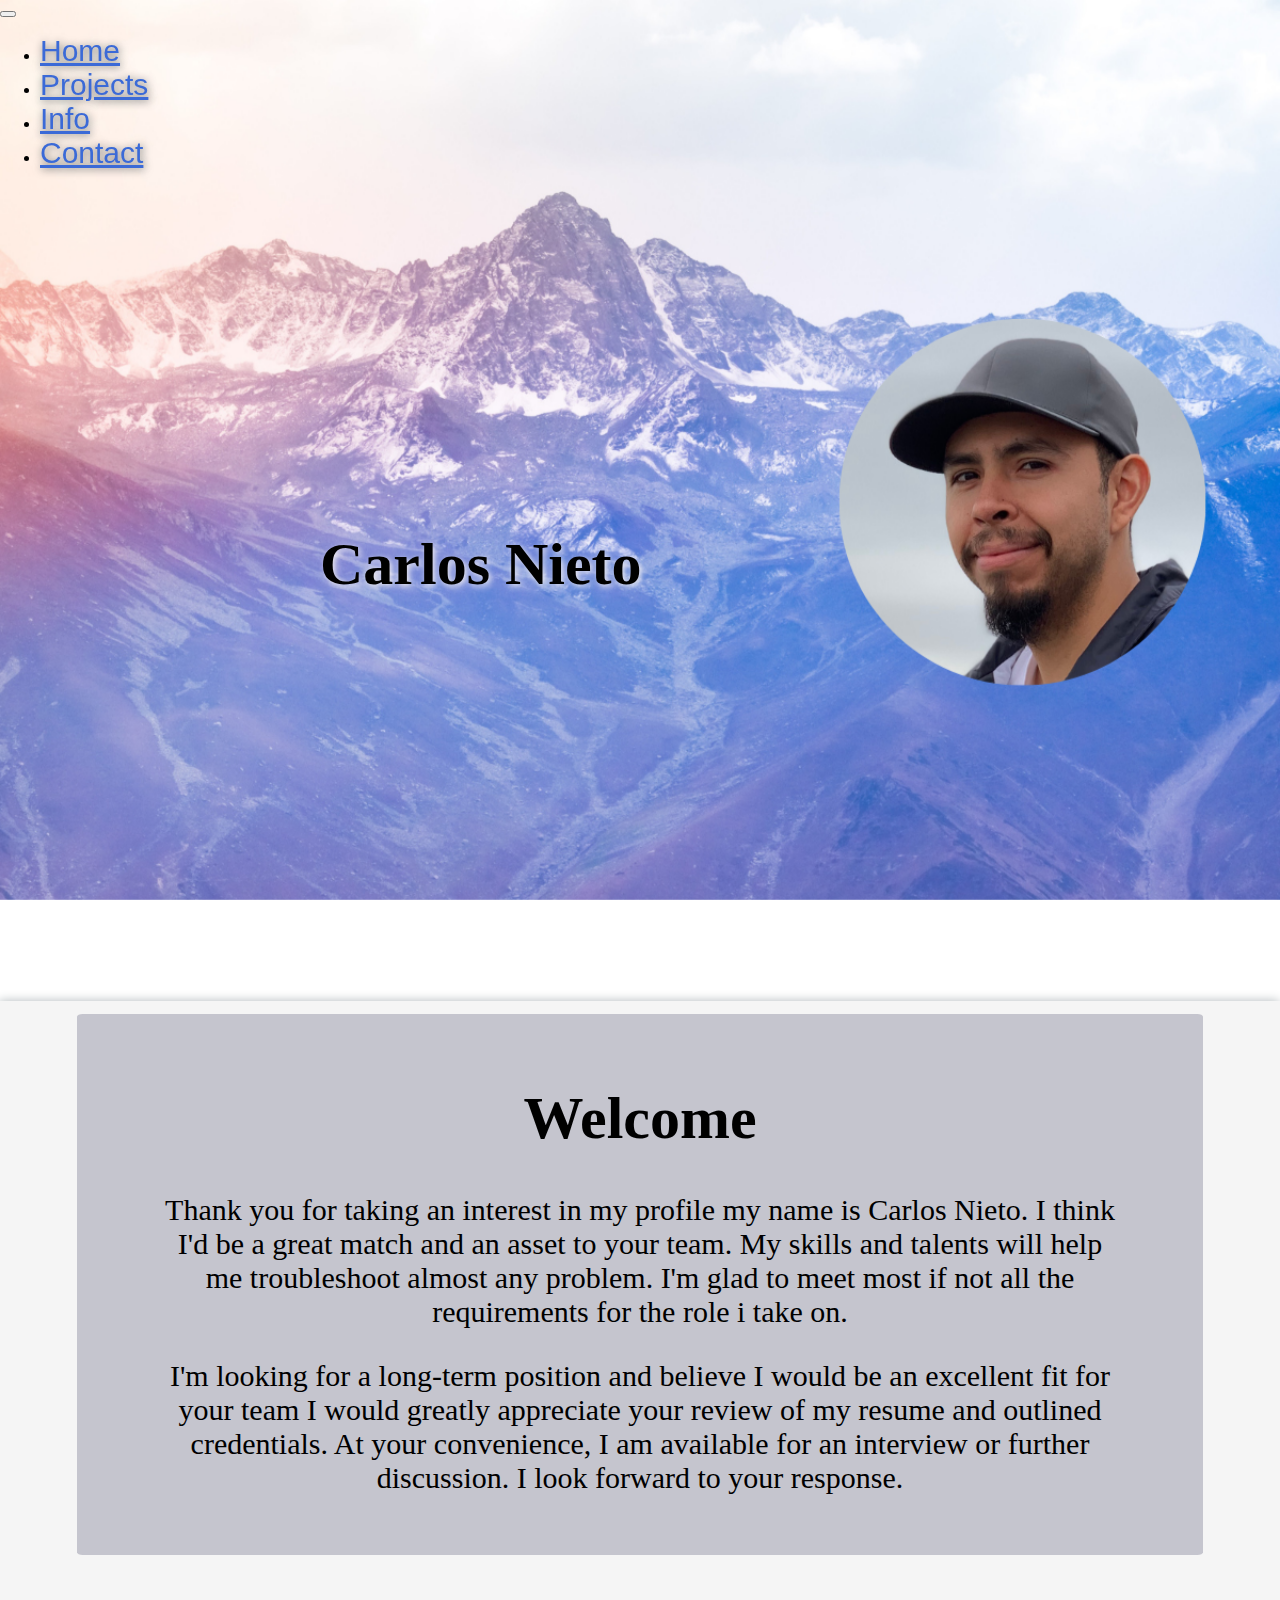
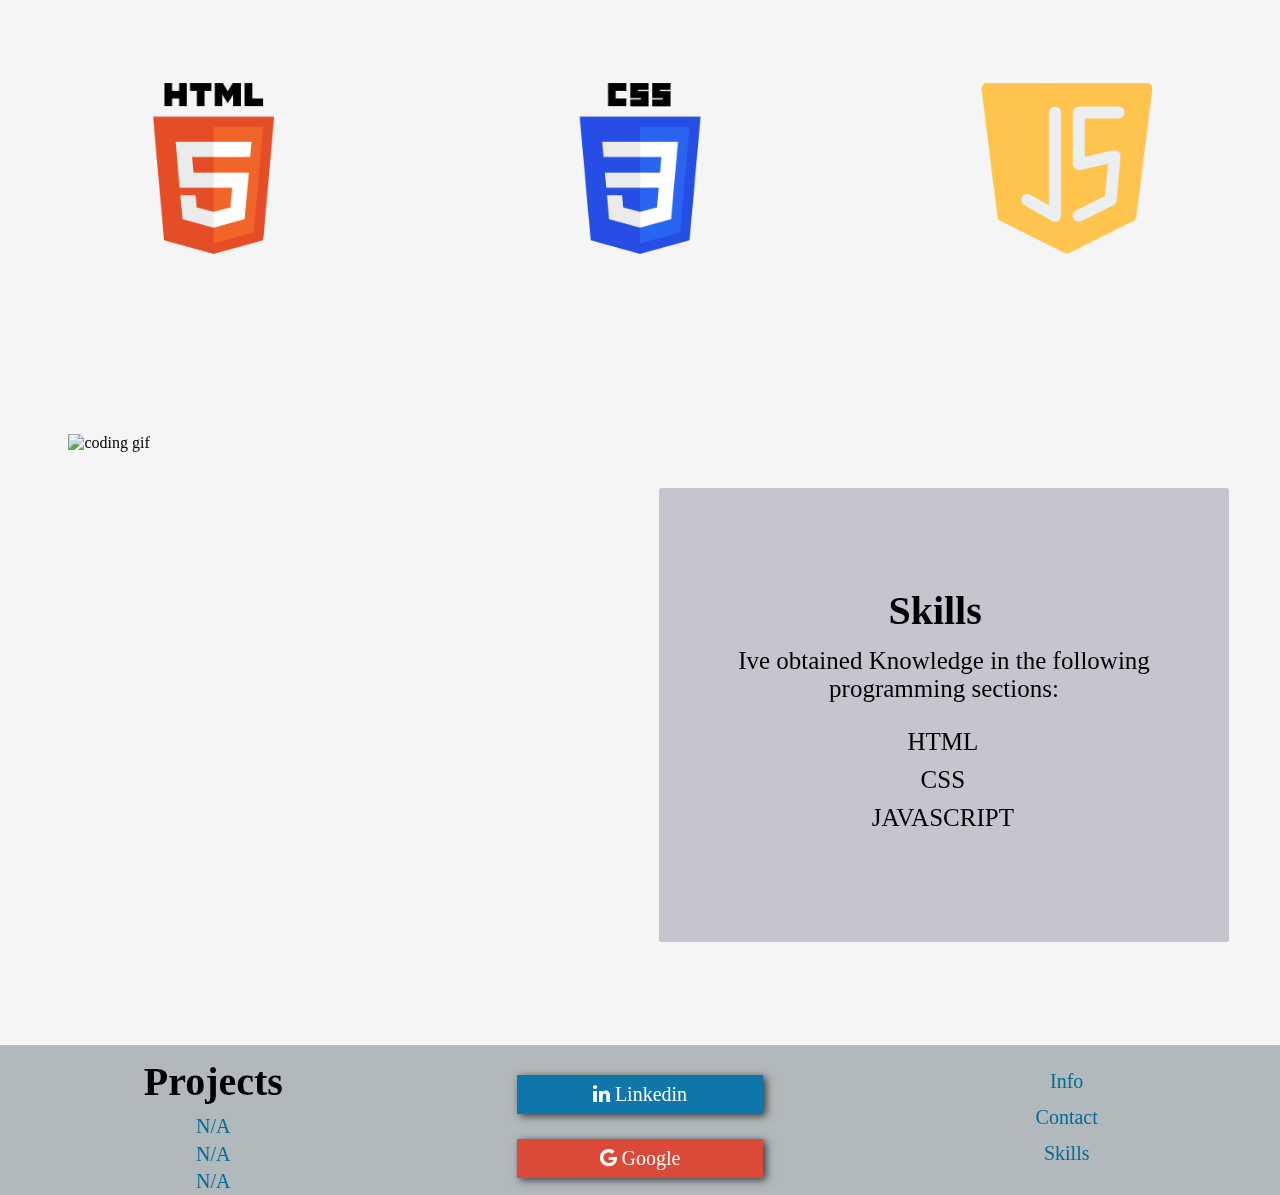
==== commit b6ffd7a9: "img added, bootstrap fixes" ====
--- a/index.html
+++ b/index.html
@@ -5,6 +5,7 @@
         <meta http-equiv="X-UA-Compatible" content="IE=edge">
         <meta name="viewport" content="width=device-width, initial-scale=1.0">
         <link rel="stylesheet" href="https://cdnjs.cloudflare.com/ajax/libs/font-awesome/4.7.0/css/font-awesome.min.css">
+        <link href="https://cdn.jsdelivr.net/npm/bootstrap@5.2.2/dist/css/bootstrap.min.css" rel="stylesheet" integrity="sha384-Zenh87qX5JnK2Jl0vWa8Ck2rdkQ2Bzep5IDxbcnCeuOxjzrPF/et3URy9Bv1WTRi" crossorigin="anonymous">
         <link rel="stylesheet" href="./styles.css">
         <title>Portfolio</title>
     </head>
@@ -12,12 +13,27 @@
         <section class="bannerimg">
             <h1>i</h1>
             <header>
-                <nav class="navigation">
-                    <section class="navright">
-                        <a href="./index.html">Home</a>
-                        <a href="#">Projects</a>
-                        <a href="#">Info</a>
-                        <a href="./contact.html">Contact</a>
+                <nav class="navbar navbar-expand-lg bg-light">
+                    <section class="container-fluid">
+                        <button class="navbar-toggler" type="button" data-bs-toggle="collapse" data-bs-target="#navbarSupportedContent" aria-controls="navbarSupportedContent" aria-expanded="false" aria-label="Toggle navigation">
+                            <span class="navbar-toggler-icon"></span>
+                        </button>
+                        <section class="collapse navbar-collapse" id="navbarSupportedContent">
+                            <ul class="navbar-nav mb-2 mb-lg-0">
+                                <li class="nav-item">
+                                    <a class="nav-link" href="./index.html">Home</a>
+                                </li>
+                                <li class="nav-item">
+                                    <a class="nav-link" href="#">Projects</a>
+                                </li>
+                                <li class="nav-item">
+                                    <a class="nav-link" href="#">Info</a>
+                                </li>
+                                <li class="nav-item dropdown">
+                                    <a class="nav-link" href="./contact.html">Contact</a>
+                                </li>
+                            </ul>
+                        </section>
                     </section>
                 </nav>
             </header>
@@ -30,20 +46,17 @@
                 <section class="col-12 intro">
                     <h1>Welcome</h1>
                     <p>Thank you for taking an interest in my profile my name is Carlos Nieto.
-                        I think I'd be a great match and an asset to your team.
-                        My skills and talents will help me troubleshoot almost any problem. 
-                        I'm glad to meet most if not all the requirements for the role i take on.
+                    I think I'd be a great match and an asset to your team.
+                    My skills and talents will help me troubleshoot almost any problem. 
+                    I'm glad to meet most if not all the requirements for the role i take on.
                     </p>
                     <p>I'm looking for a long-term position and believe I would be an excellent fit for your team
-                        I would greatly appreciate your review of my resume and outlined credentials.
-                        At your convenience, I am available for an interview or further discussion. I look forward to your response.
+                    I would greatly appreciate your review of my resume and outlined credentials.
+                    At your convenience, I am available for an interview or further discussion. I look forward to your response.
                     </p>
-                    <a href="./Content/CARLOS_NIETO_Resume.pdf" download="Carlos Nieto Resume">
-                        <button>Resume</button>
-                    </a>
                 </section>
             </section>
-            <section class="row logosection1">
+            <section class="row row2 logosection1">
                 <section class="col-4 logosection">
                     <img src="./Content/html_logo.png" alt="html logo">
                 </section>
@@ -63,9 +76,9 @@
                     <p class="skillssec2">Ive obtained Knowledge in the following programming sections:
                     </p>
                     <ul class="skillsec2">
-                        <li alt="html">HTML</li>
-                        <li alt="css">CSS</li>
-                        <li alt="javascript">JAVASCRIPT</li>
+                        <li>HTML</li>
+                        <li>CSS</li>
+                        <li>JAVASCRIPT</li>
                     </ul>
                 </section>
             </section>
@@ -98,6 +111,7 @@
                 <button onclick="topFunction()" id="myBtn" title="Go to top">Top</button>
             </section>
         </main>
+        <script src="https://cdn.jsdelivr.net/npm/bootstrap@5.2.2/dist/js/bootstrap.bundle.min.js" integrity="sha384-OERcA2EqjJCMA+/3y+gxIOqMEjwtxJY7qPCqsdltbNJuaOe923+mo//f6V8Qbsw3" crossorigin="anonymous"></script>
         <script src="./java.js"></script>
     </body>
 </html>
--- a/styles.css
+++ b/styles.css
@@ -1,40 +1,25 @@
+header {
+    width: 100%;
+    position: relative;
+}
+
 body {
     margin: 0%;
 }
 
-.navigation {
-    display: flex;
-    position: relative;
-    justify-content: space-between;
-    align-content: center;
-    text-shadow: 1px 0.5px 1px #000000;
-    background-color: #f1f1f2;
-    box-shadow: 0 2px 10px #b2b9bc;
-    padding: 1% 0% 1% 1%;
-    margin: 0%;
-}
-
-.navright {
-    text-align: right;
-    font-size: 35px;
-    padding-right: 0%;
-    margin-right: 0%;
-    width: 100%;
-}
-
-.navright a {
-    padding-right: 20px;
-}
-
-.navigation a {
-    color: rgb(3, 107, 148);
-    text-decoration: none;
-    padding-left: 10px;
-}
-
-.navigation a:hover {
+.container-fluid a {
     color: #3b6ad7;
-    text-shadow: 2px 1px 4px #363839;
+    font-size: 30px;
+    font-family: Arial, Helvetica, sans-serif;
+    text-shadow: 1px 1px 8px #646969;
+}
+
+.container-fluid a:hover {
+    color: #000;
+}
+
+.navbar-nav {
+    margin-left: auto;
 }
 
 .bannerimg h1 {
@@ -53,8 +38,12 @@
     position: fixed;
     top: 490px;
     text-shadow: 2px 2px 6px rgb(247, 243, 243);
-    left: 30%;
+    left: 25%;
     font-size: 40px;
+}
+
+.imagename h1{
+    font-size: 60px;
 }
 
 main {
@@ -70,7 +59,7 @@
     background-color: #c5c5ce;
     border-radius: 0.5%;
     font-size: 30px;
-    margin: 1% 15% 0%;
+    margin: 1% 6% 0% 6%;
     padding: 30px 80px;
 
 }
@@ -106,6 +95,7 @@
 .codinggif {
     margin-top: 3%;
     margin-left: 3%;
+    flex-wrap: nowrap;
 }
 
 .codinggif img {
@@ -308,19 +298,93 @@
     background-color: #f5f5f5;
 }
 
+.row {
+    display: inline-flex;
+    width: 100%;
+    margin: 0%;
+}
+
+.col-1 {
+    width: 8.33%;
+    flex: 1 1 auto;
+}
+
+.col-2 {
+    width: 16.66%;
+    flex: 1 1 auto;
+}
+
+.col-3 {
+    width: 25%;
+    flex: 1 1 auto;
+}
+
+.col-4 {
+    width: 33.33%;
+    flex: 1 1 auto;
+}
+
+.col-5 {
+    width: 41.66%;
+    flex: 1 1 auto;
+}
+
+.col-6 {
+    width: 50%;
+    flex: 1 1 auto;
+}
+
+.col-7 {
+    width: 58.33%;
+    flex: 1 1 auto;
+}
+
+.col-8 {
+    width: 66.66%;
+    flex: 1 1 auto;
+}
+
+.col-9 {
+    width: 75%;
+    flex: 1 1 auto;
+}
+
+.col-10 {
+    width: 83.33%;
+    flex: 1 1 auto;
+}
+
+.col-11 {
+    width: 91.66%;
+    flex: 1 1 auto;
+}
+
+.col-12 {
+    width: 100%;
+    flex: 1 1 auto;
+}
+
 /* media Q */
 
-@media only screen and (max-width: 1280px){
+@media only screen and (max-width: 1200px){
     .codinggif {
         overflow: hidden;
     }
 
     .stickyicon-list a {
-        margin: 15px 90px 0px 90px;
+        margin: 15px 0px 0px 0px;
     }
 
     .imagename {
         left: 25%;
+    }
+
+    .imagename h1 {
+        font-size: 60px;
+    }
+
+    .row {
+        flex-wrap: nowrap;
     }
 
     /* Contact @media section */
@@ -354,6 +418,22 @@
 }
 
 @media only screen and (max-width: 780px){
+    .imagename{
+        left: 90px;
+    }
+
+    .codinggif {
+        margin-left: 13%;
+    }
+
+    .stickyicon-list a {
+        margin: 15px 0px 0px 0px;
+    }
+
+    .row {
+        flex-wrap: wrap;
+    }
+
     .maincontact {
         margin: 5% 20% 5%;
         width: 40%;
@@ -378,55 +458,12 @@
     }
 }
 
-.row {
-    display: inline-flex;
-    width: 100%;
-}
-
-.col-1 {
-    width: 8.33%;
-}
-
-.col-2 {
-    width: 16.66%;
-}
-
-.col-3 {
-    width: 25%;
-}
-
-.col-4 {
-    width: 33.33%;
-}
-
-.col-5 {
-    width: 41.66%;
-}
-
-.col-6 {
-    width: 50%;
-}
-
-.col-7 {
-    width: 58.33%;
-}
-
-.col-8 {
-    width: 66.66%;
-}
-
-.col-9 {
-    width: 75%;
-}
-
-.col-10 {
-    width: 83.33%;
-}
-
-.col-11 {
-    width: 91.66%;
-}
-
-.col-12 {
-    width: 100%;
-}
+@media only screen and (min-width: 340px) and (max-width: 550px) {
+    .bannerimg h1 {
+        position: fixed;
+        background-image: url("./Content/Carlos_Nieto_small.png");
+        background-size: cover;
+        background-position: center;
+        width: 100%;
+        height: 100%;
+}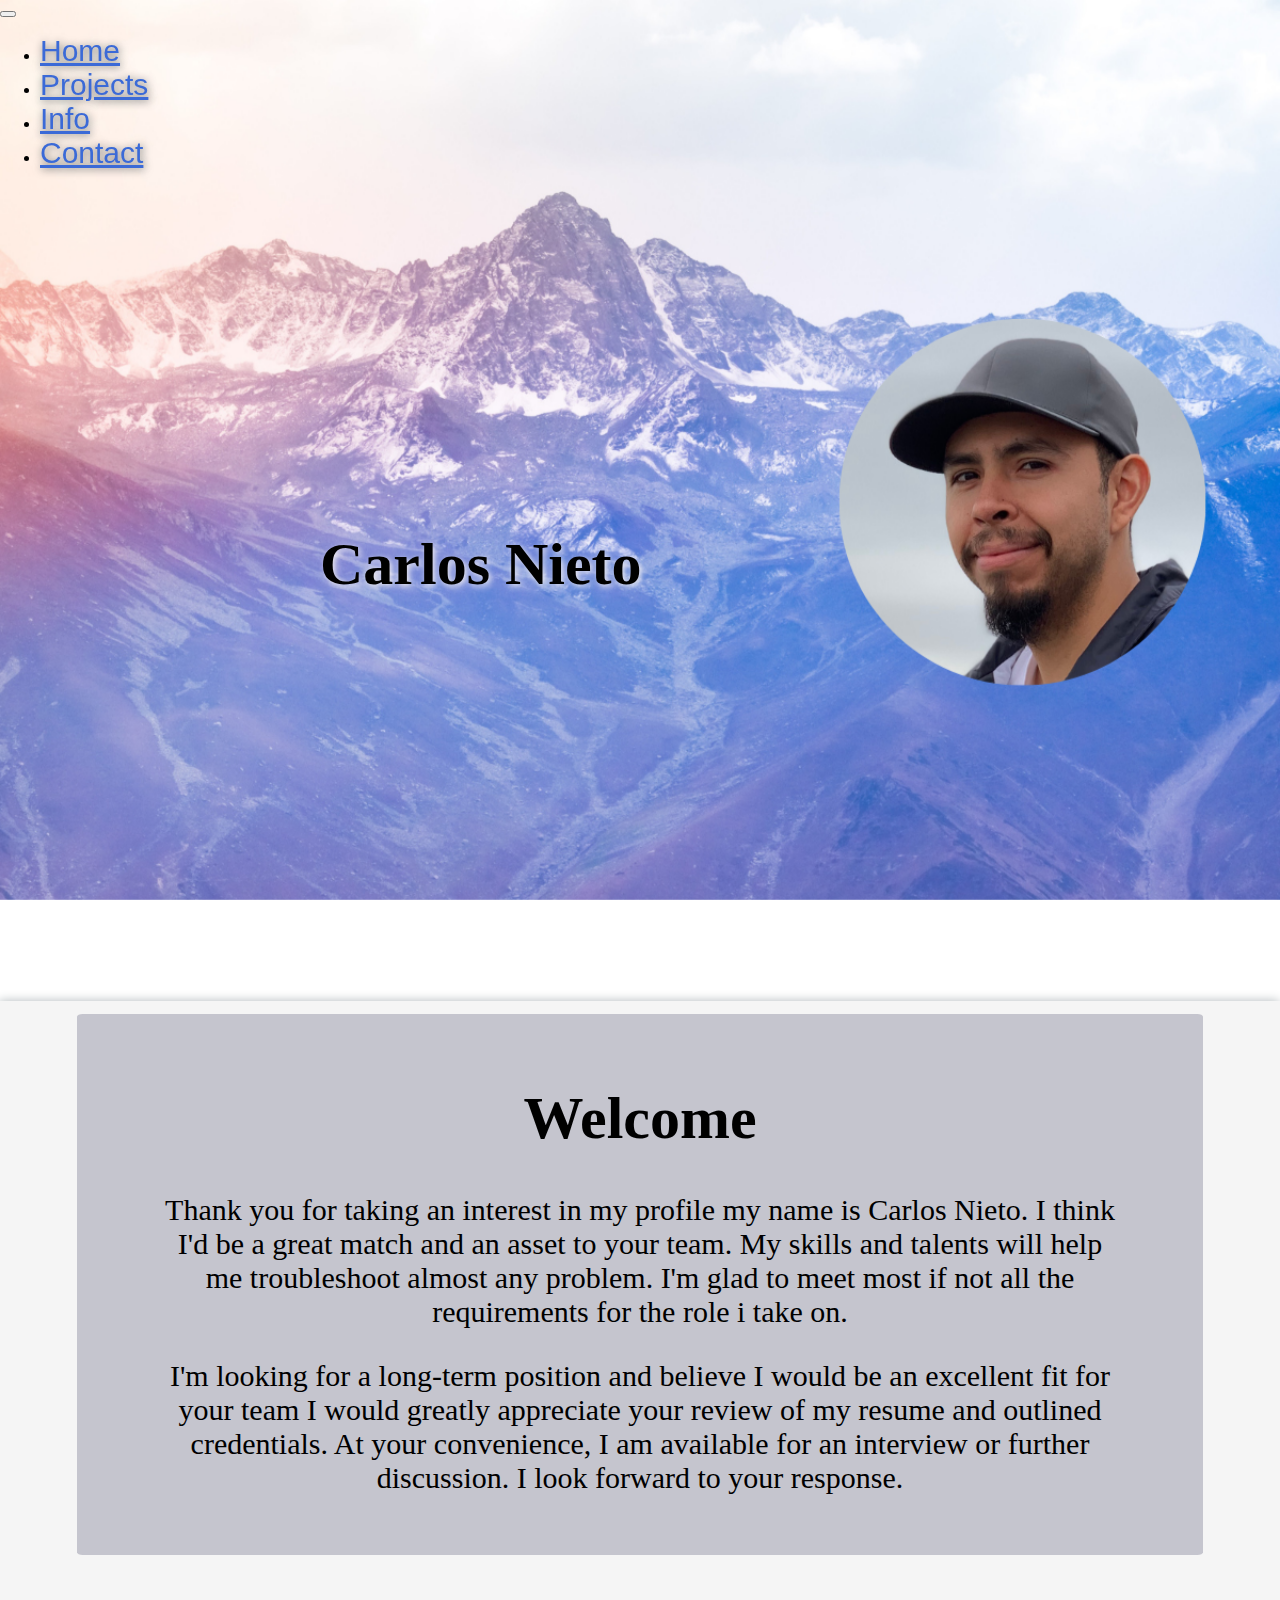
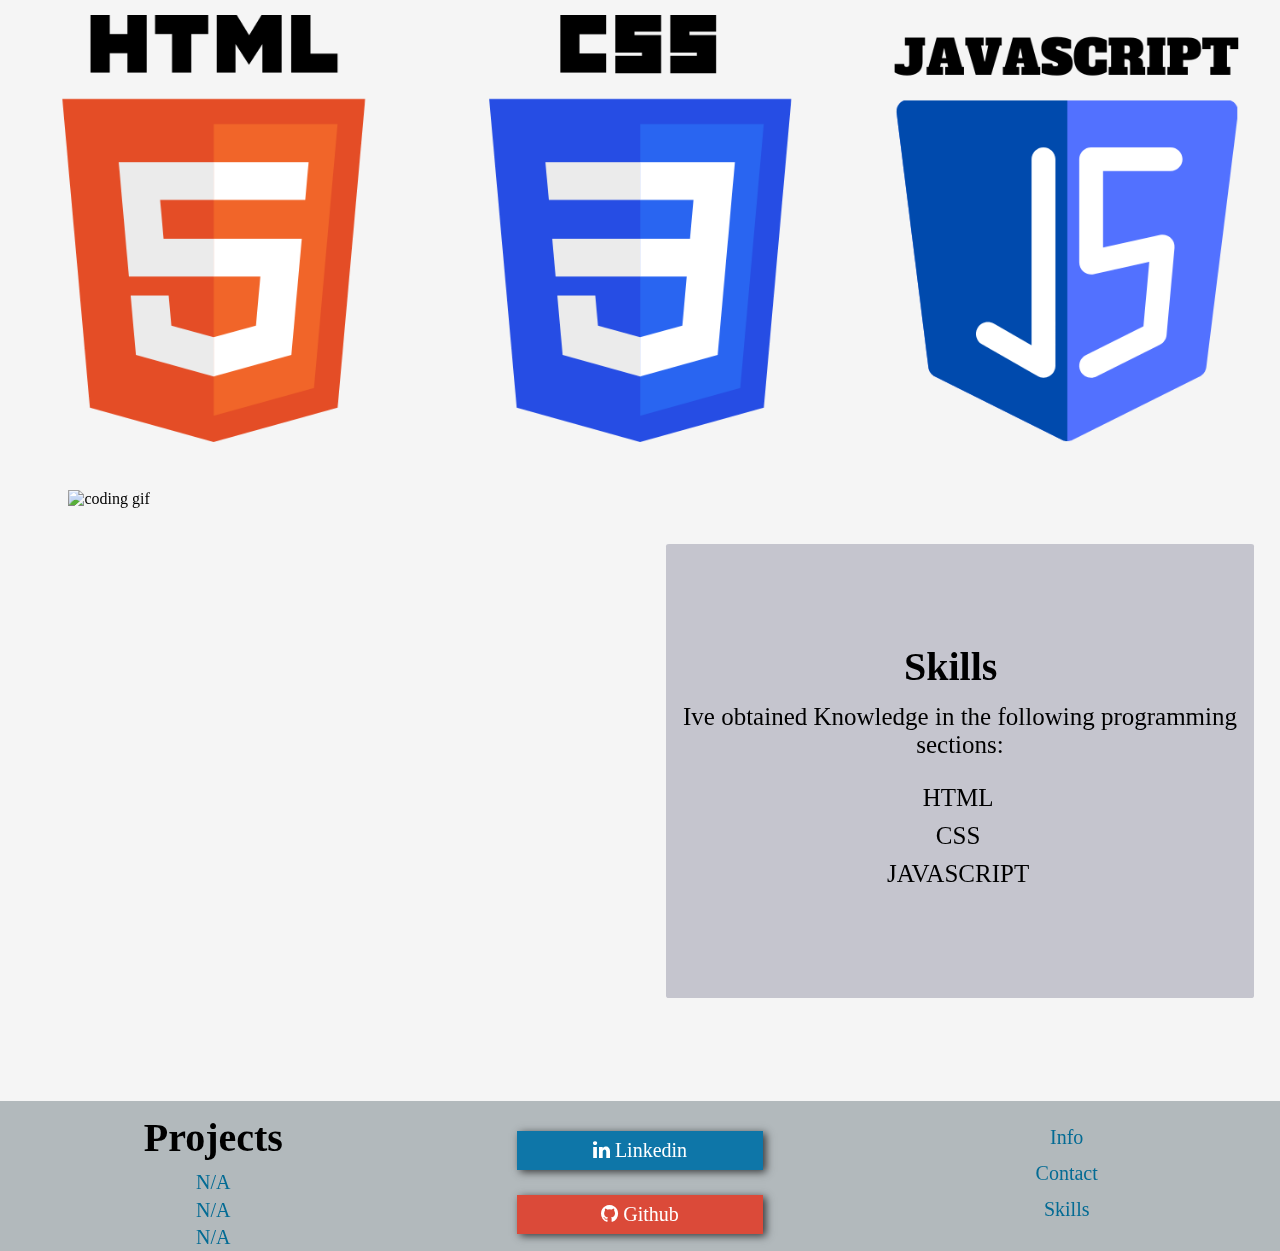
==== commit 37411150: "image changes" ====
--- a/index.html
+++ b/index.html
@@ -56,7 +56,7 @@
                     </p>
                 </section>
             </section>
-            <section class="row row2 logosection1">
+            <section class="row logosection1">
                 <section class="col-4 logosection">
                     <img src="./Content/html_logo.png" alt="html logo">
                 </section>
@@ -95,9 +95,9 @@
                             <i class="fa fa-linkedin">
                                 Linkedin</i>
                         </a>
-                        <a href="#google" class="google">
-                            <i class="fa fa-google">
-                                Google</i>
+                        <a href="#github" class="google">
+                            <i class="fa fa-github">
+                                Github</i>
                         </a>
                     </section>
                     <section class="col-4 footerright1">
--- a/styles.css
+++ b/styles.css
@@ -86,6 +86,7 @@
 .logosection {
     display: flex;
     text-align: center;
+    margin-top: 60px;
 }
 
 .logosection img {
@@ -108,7 +109,7 @@
 }
 
 .skillsec {
-    margin: 8% 4%;
+    margin: 8% 2% 8% 3%;
     background-color: #c5c5ce;
     border-radius: 0.5%;
     padding: 7% 0%;
@@ -299,9 +300,10 @@
 }
 
 .row {
-    display: inline-flex;
+    display: flex;
     width: 100%;
     margin: 0%;
+    flex-wrap: nowrap;
 }
 
 .col-1 {
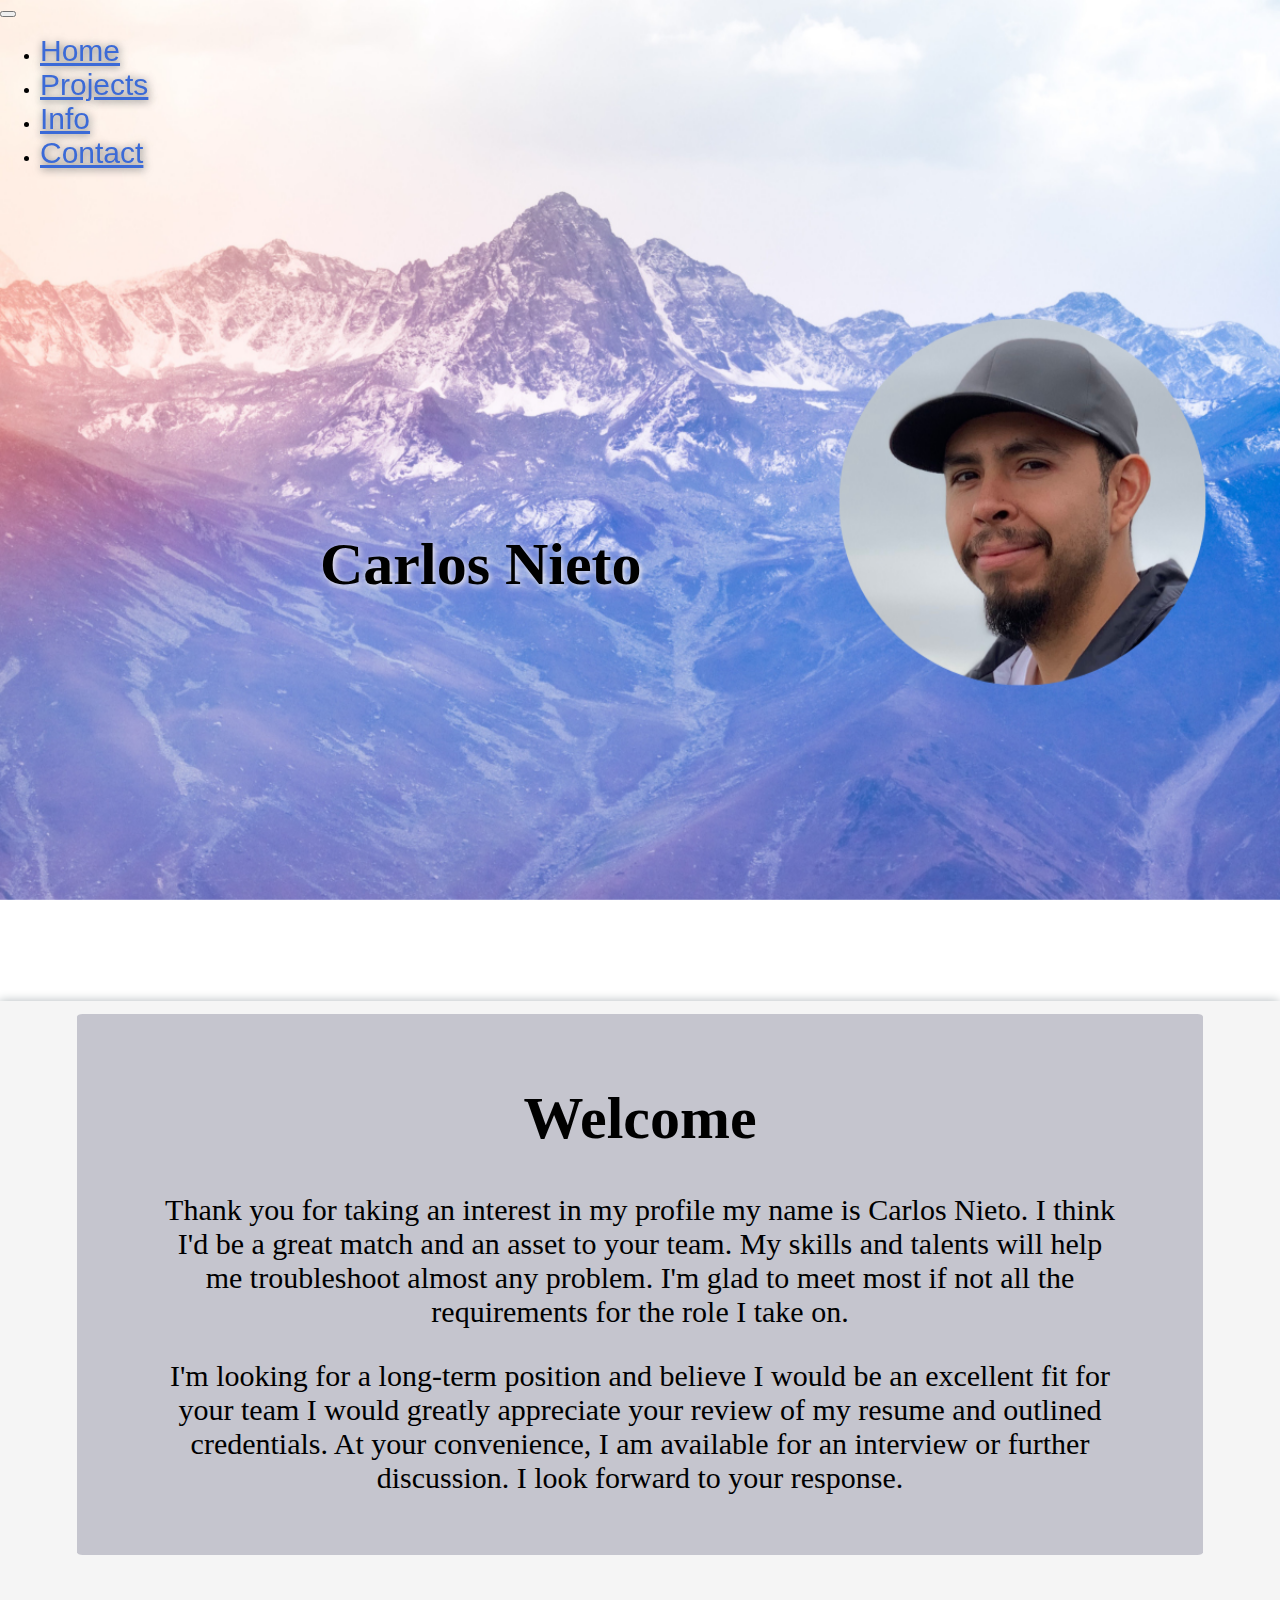
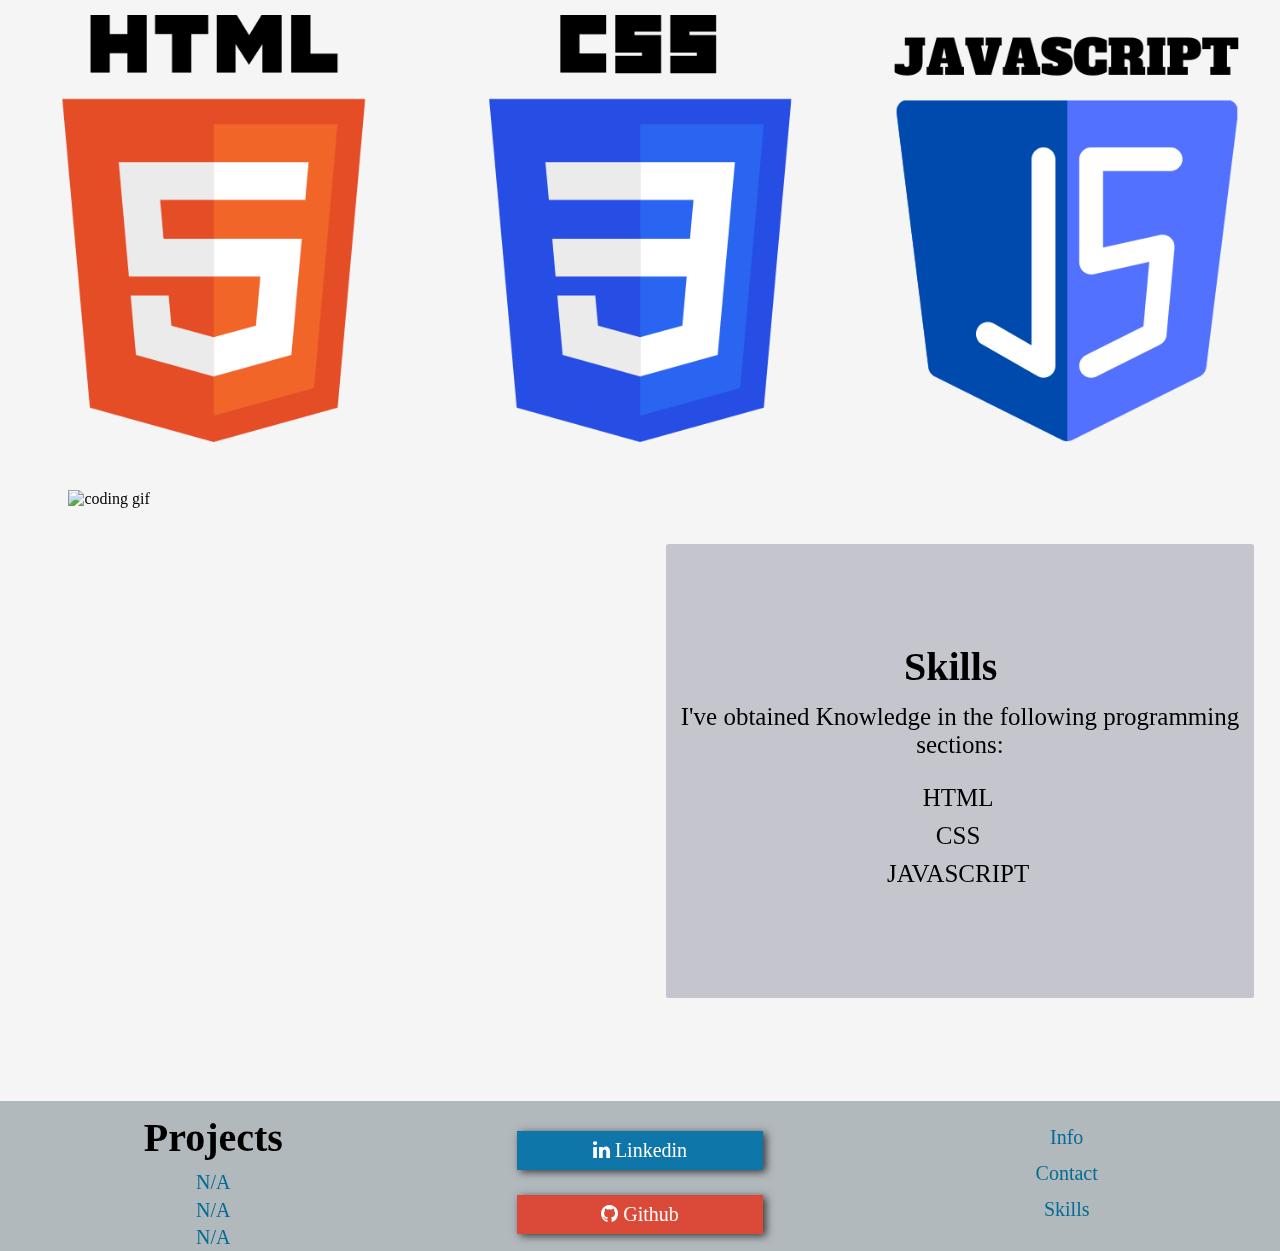
==== commit 89dfc9b9: "media Q updates" ====
--- a/index.html
+++ b/index.html
@@ -48,7 +48,7 @@
                     <p>Thank you for taking an interest in my profile my name is Carlos Nieto.
                     I think I'd be a great match and an asset to your team.
                     My skills and talents will help me troubleshoot almost any problem. 
-                    I'm glad to meet most if not all the requirements for the role i take on.
+                    I'm glad to meet most if not all the requirements for the role I take on.
                     </p>
                     <p>I'm looking for a long-term position and believe I would be an excellent fit for your team
                     I would greatly appreciate your review of my resume and outlined credentials.
@@ -73,7 +73,7 @@
                 </section>
                 <section class="col-6 skillsec">
                     <h1 class="skillssec2 skillssec1">Skills</h1>
-                    <p class="skillssec2">Ive obtained Knowledge in the following programming sections:
+                    <p class="skillssec2">I've obtained Knowledge in the following programming sections:
                     </p>
                     <ul class="skillsec2">
                         <li>HTML</li>
@@ -83,7 +83,7 @@
                 </section>
             </section>
             <section class="footer1">
-                <section class="row">
+                <section class="row footerpos">
                     <section class="col-4 leftfooter1">
                         <h1 class="footerproject">Projects</h1>
                         <a href="#">N/A</a>
@@ -95,14 +95,14 @@
                             <i class="fa fa-linkedin">
                                 Linkedin</i>
                         </a>
-                        <a href="#github" class="google">
+                        <a href="https://github.com/CarlosNieto92" class="google">
                             <i class="fa fa-github">
                                 Github</i>
                         </a>
                     </section>
                     <section class="col-4 footerright1">
                         <a href="#">Info</a>
-                        <a href="#">Contact</a>
+                        <a href="./contact.html">Contact</a>
                         <a href="#">Skills</a>
                     </section>
                 </section>
--- a/styles.css
+++ b/styles.css
@@ -222,7 +222,7 @@
   }
   
   #myBtn:hover {
-    background-color: #555; /* Add a dark-grey background on hover */
+    background-color: #555;
   }
 
 /* Contact section */
@@ -242,9 +242,9 @@
 .maincontact {
     display: flex;
     top: 70px;
-    margin: 5% 32% 5%;
+    margin: 5% 26% 5%;
     padding: 3% 3%;
-    width: 30%;
+    width: 49%;
     box-shadow: -1px 0 10px #b2b9bc;
     background-color: #f5f5f5;
 }
@@ -393,8 +393,8 @@
 
     .maincontact {
         margin: 5% 20% 5%;
-        width: 50%;
-        padding: 5% 5%;
+        width: 61%;
+        padding: 5% 4%;
     }
 
     .contacthead {
@@ -417,10 +417,14 @@
     .submitbuttonsection {
         margin-left: 40%;
     }
+
+    .contactsticky {
+        margin-top: 11px;
+    }
 }
 
 @media only screen and (max-width: 780px){
-    .imagename{
+    .imagename {
         left: 90px;
     }
 
@@ -445,6 +449,10 @@
     .contacthead {
         margin-left: 0%;
     }
+
+    .contactform2 {
+        margin-left: 5%;
+    }
     
     .contactform2 h1{
         font-size: 60px; 
@@ -460,7 +468,7 @@
     }
 }
 
-@media only screen and (min-width: 340px) and (max-width: 550px) {
+@media only screen and (min-width: 340px) and (max-width: 550px){
     .bannerimg h1 {
         position: fixed;
         background-image: url("./Content/Carlos_Nieto_small.png");
@@ -468,4 +476,55 @@
         background-position: center;
         width: 100%;
         height: 100%;
+        overflow: hidden;
+    }
+
+    main {
+        width: 100%;
+        top: 700px;
+    }
+
+    .intro {
+        font-size: 17px;
+        padding: 2%;
+    }
+
+    .codinggif {
+        margin: 30px 0px 0px 0px;
+    }
+
+    .codinggif img{
+        margin: 0%;
+        width: 100%;
+    }
+
+    .logosection1 {
+        flex-direction: column;
+        align-content: center;
+    }
+
+    .logosection {
+        margin-top: 80px;
+    }
+
+    .skillsec {
+        margin-top: 0px;
+    }
+
+    .footerpos {
+        flex-direction: column;
+        align-content: center;
+    }
+
+    .imagename {
+        top: 350px;
+    }
+
+    .footerright1 {
+        margin-top: 4%;
+    }
+
+    .footerright1 a {
+        margin-top: 10px;
+    }
 }